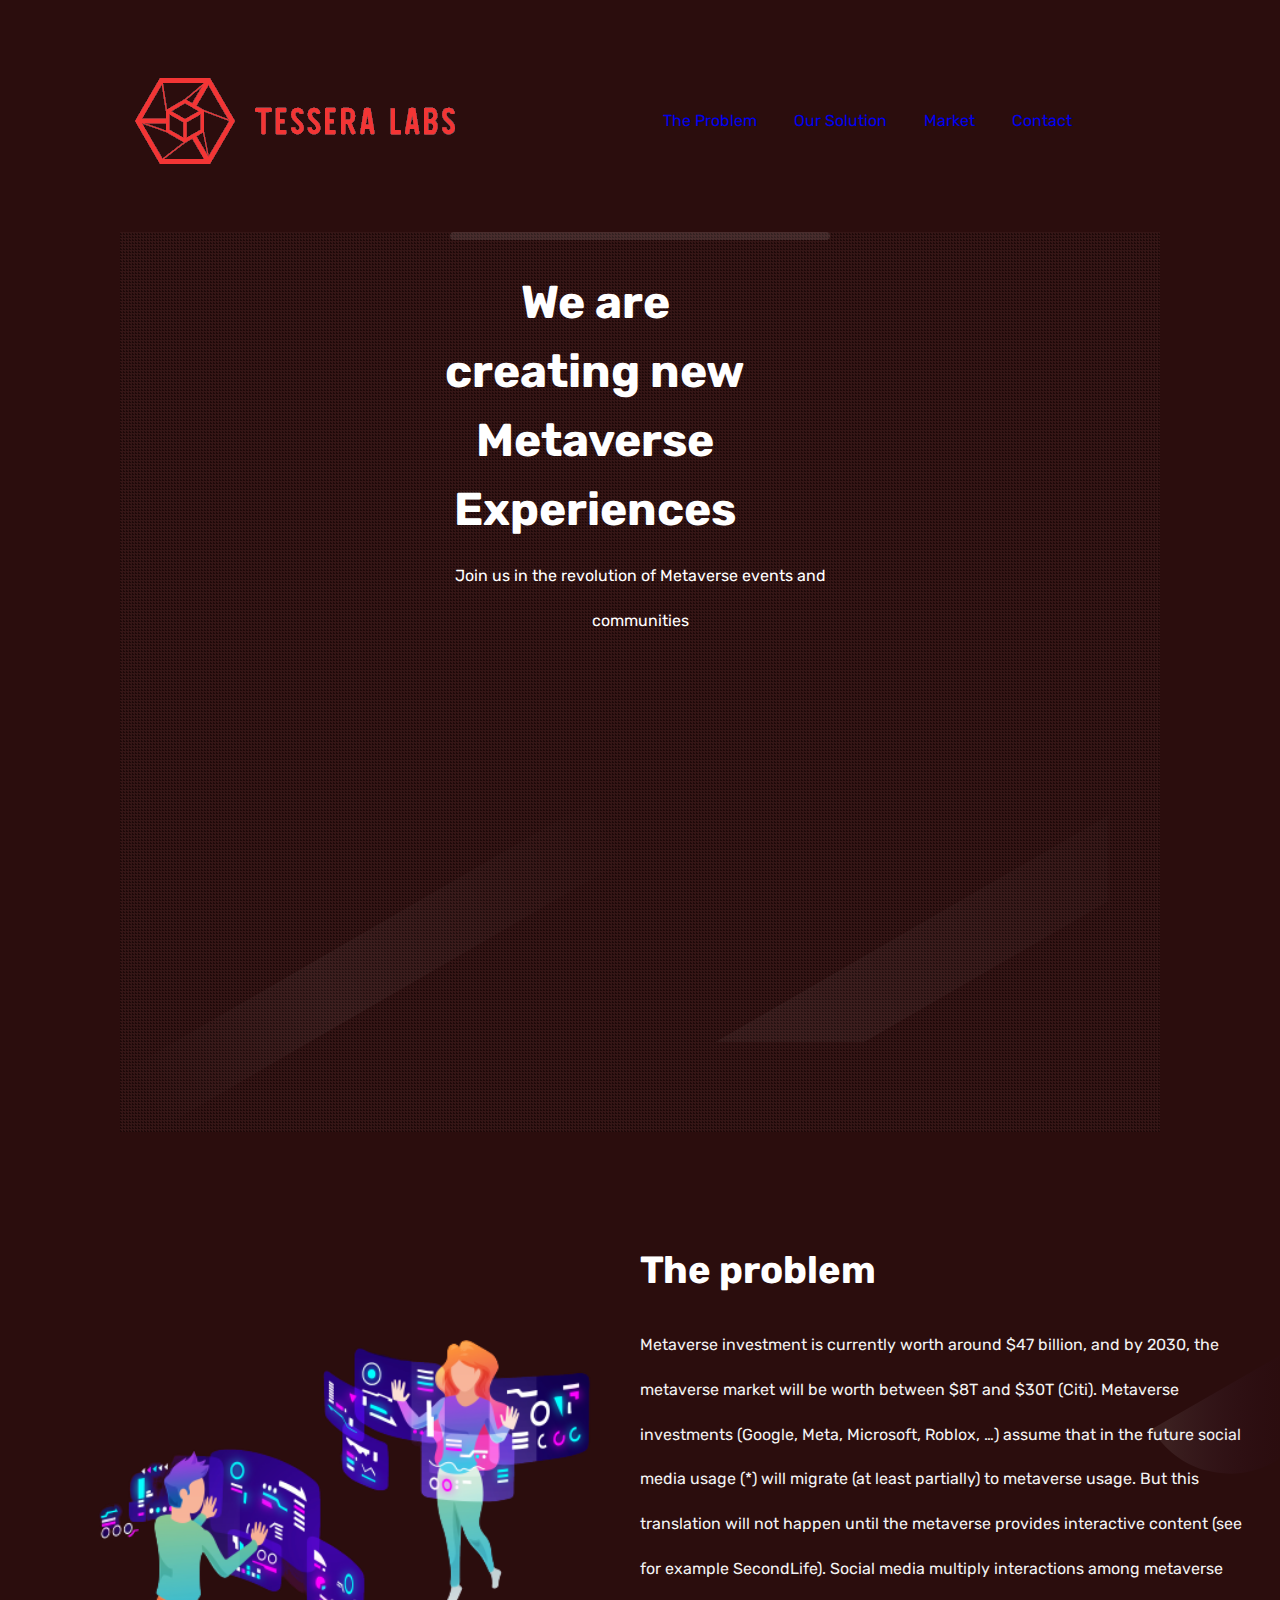
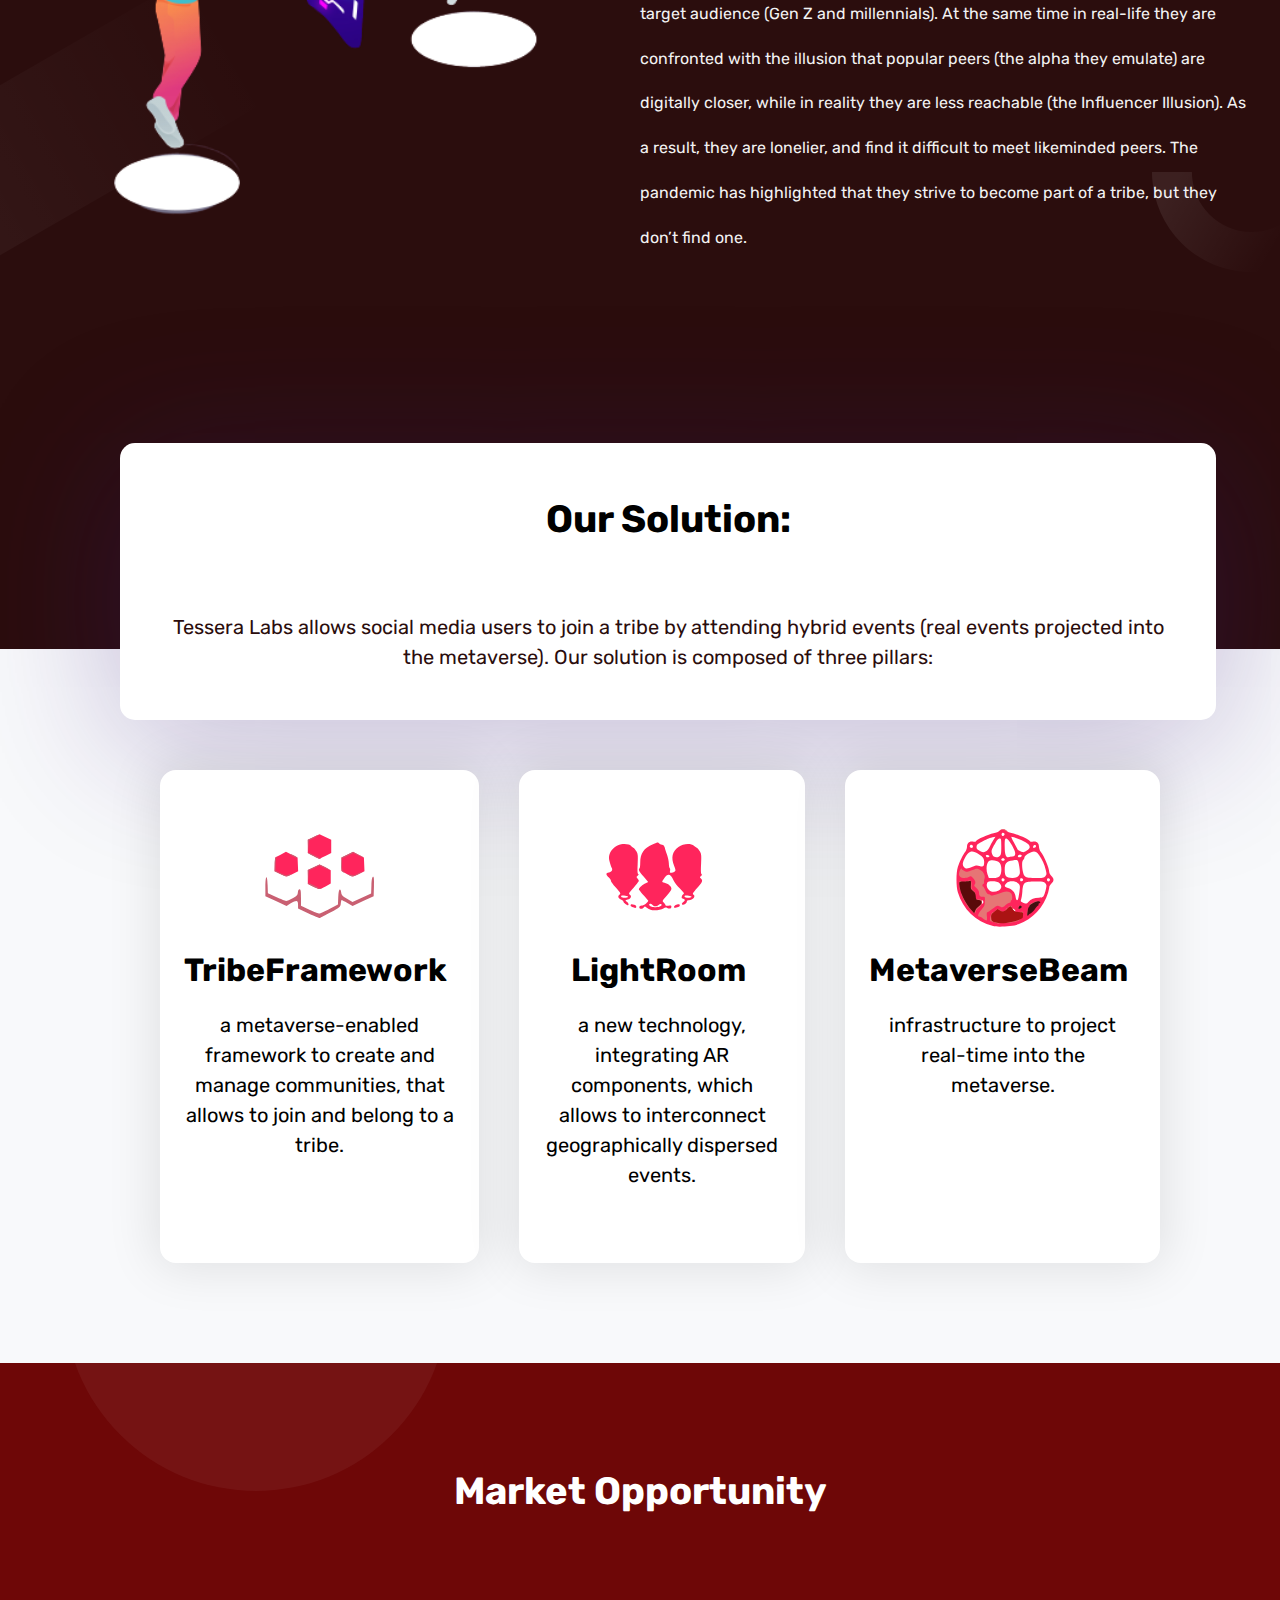
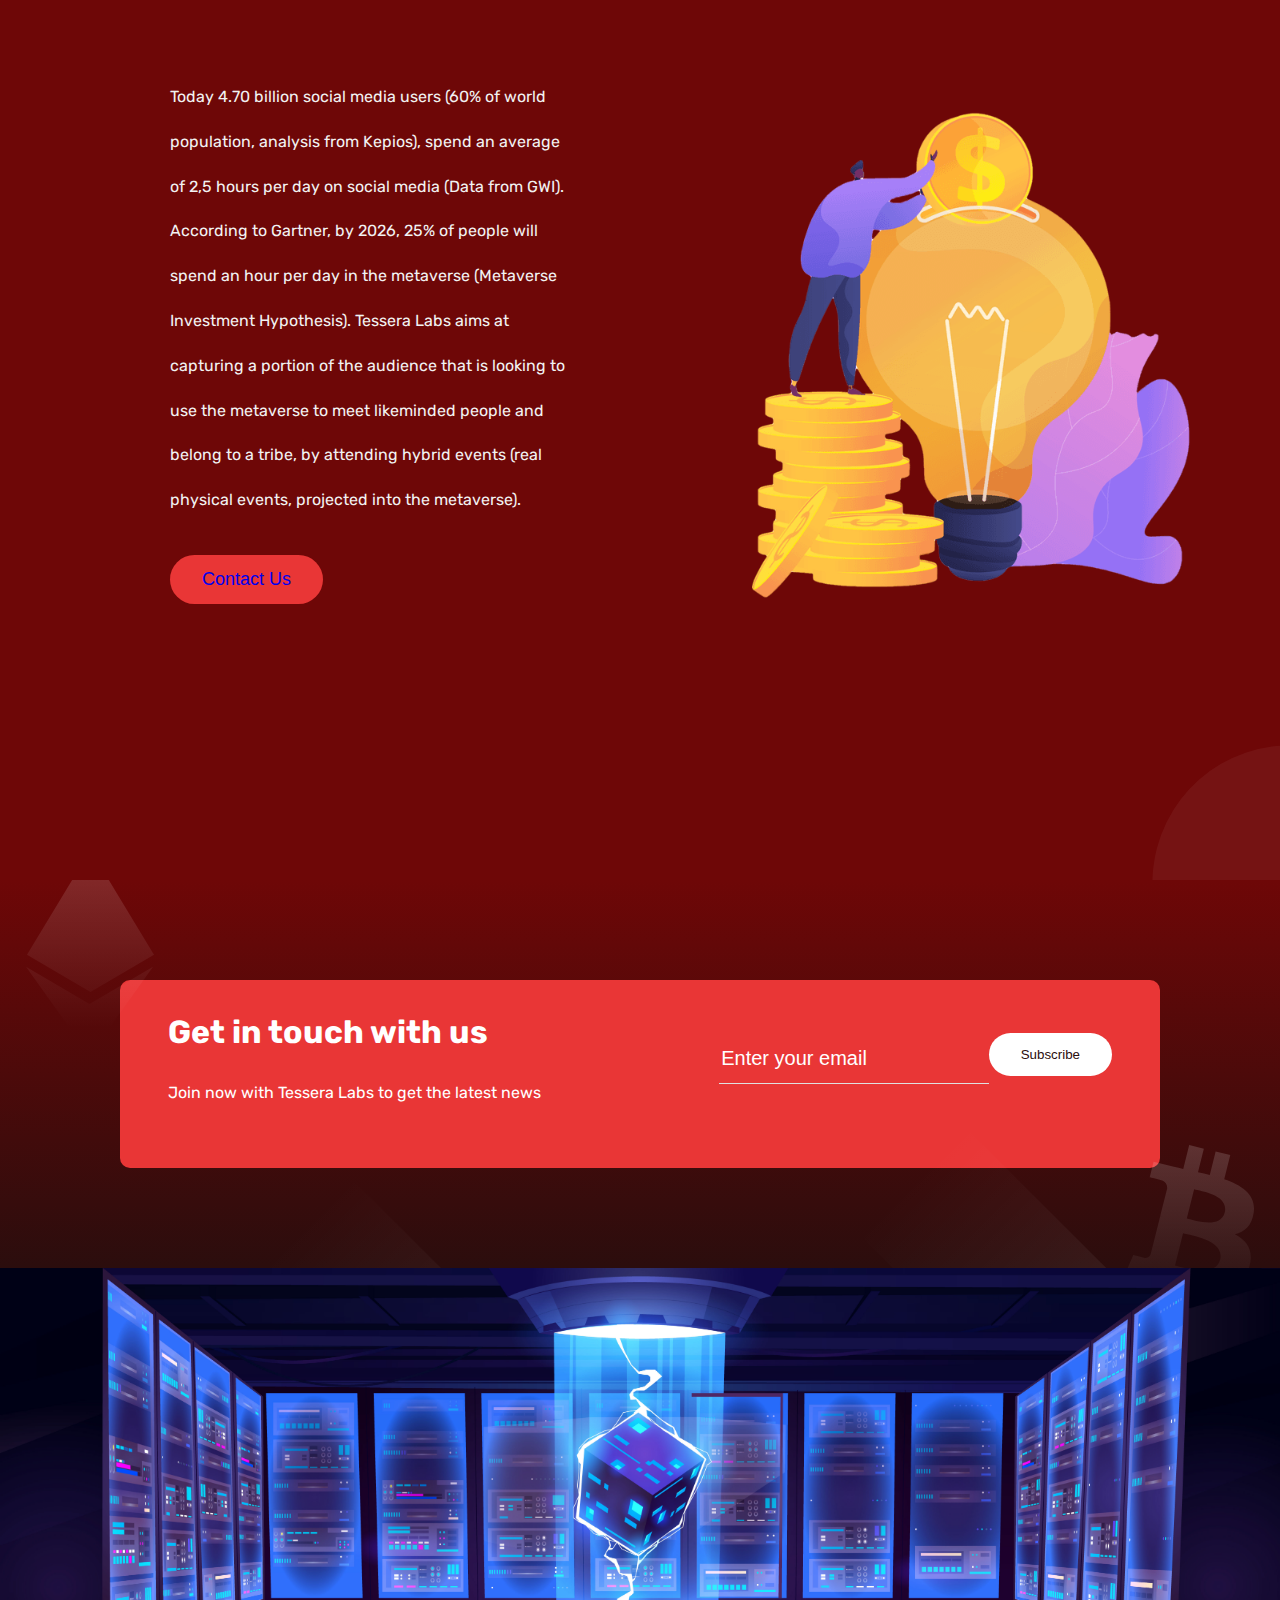
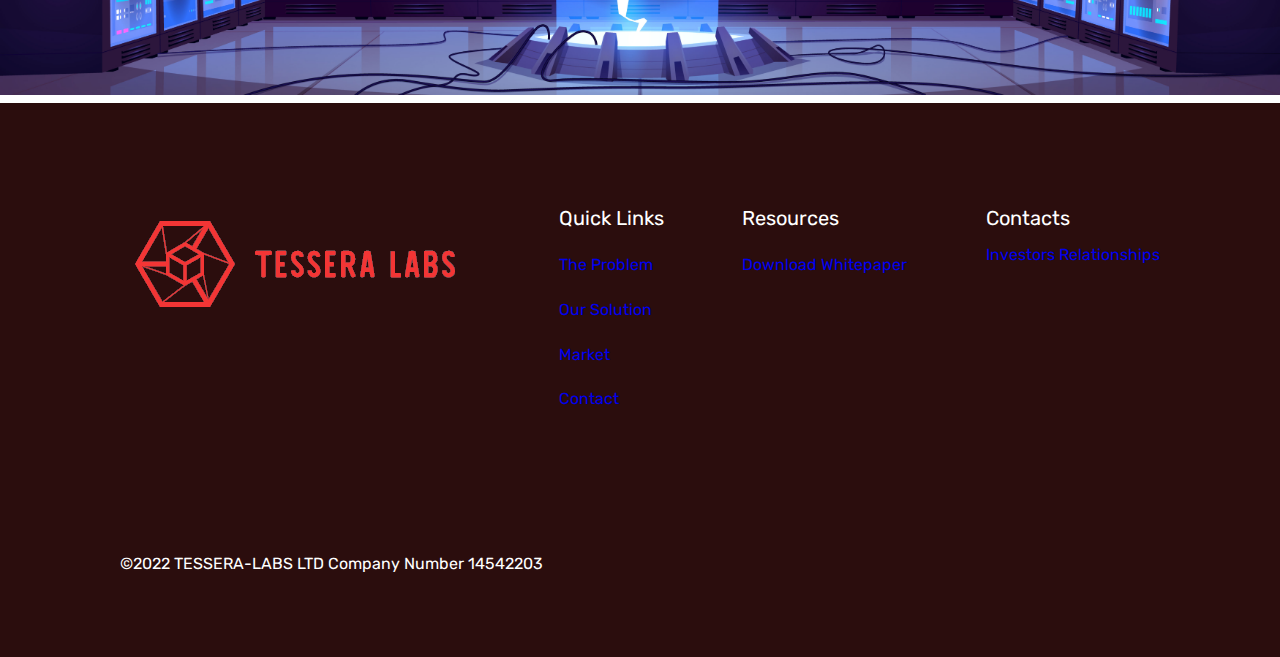
==== index.html @ 5ab440f5 "Color tabs and email box allign" ====
<!DOCTYPE html>
<html lang="en">

<head>
  <meta charset="UTF-8" />
  <meta http-equiv="X-UA-Compatible" content="IE=edge" />
  <meta name="viewport" content="width=device-width, initial-scale=1.0" />
  <title>Tessera Labs</title>
  <link rel="stylesheet" href="css/reset.css" />
  <link rel="stylesheet" href="css/styles.css" />
  <script src="https://cdnjs.cloudflare.com/ajax/libs/rellax/1.12.1/rellax.min.js"
    integrity="sha512-f5HTYZYTDZelxS7LEQYv8ppMHTZ6JJWglzeQmr0CVTS70vJgaJiIO15ALqI7bhsracojbXkezUIL+35UXwwGrQ=="
    crossorigin="anonymous"></script>
</head>

<body>
  <!-- Header-->
  <header class="header">
    <!-- Top Header -->
    <div class="header__top">
      <div class="logo">
        <img src="images/logo.png" alt="Croppo brand logo" />

      </div>
      <nav>
        <ul class="list list--inline">
          <li class="list__item text text--small text--regular"><a href="#section1">The Problem</a></li>
          <li class="list__item text text--small text--regular"><a href="#section2">Our Solution</a></li>
          <li class="list__item text text--small text--regular"><a href="#section3">Market</a></li>
          <li class="list__item text text--small text--regular"><a href="#section4">Contact</a></li>
        </ul>
      </nav>
    </div>
    <!-- Header Body -->

    <div class="bg-video-wrap">
      <video src="images/video2.mp4" loop muted autoplay>
      </video>
      <div class="overlay">
        <div class="value-proposition text_center_proposition">
          <div class="badge-container">
          </div>
          <h1 class="value-proposition__title">We are creating new Metaverse Experiences</h1>
          <p class="value-proposition__text text text--small text--regular">Join us in the revolution of Metaverse
            events and communities</p>
        </div> <img class="background-item-1" src="images/background-item-1.svg" alt="" />
        <img class="background-item-2" src="images/background-item-2.svg" alt="" />
      </div>
    </div>
    </div>


  </header>

  <!-- Why Tessera Labs -->
  <section class="why-crappo" id="section1">

    <!-- Why you should choose? -->
    <div class="grid grid--1x2 grid--centered">
      <img id="gpu-illustration" src="images/6594175.png" alt="Illustration of metaverse" data-rellax-speed="3"
        data-rellax-percentage="0.5" />
      <div class="">
        <h2 class="banner__title">The problem</h2>
        <p class="banner__text text text--small text--regular text--muted">Metaverse investment is currently worth
          around $47 billion, and by 2030, the metaverse market will be worth between $8T and $30T (Citi). Metaverse
          investments (Google, Meta, Microsoft, Roblox, …) assume that in the future social media usage (*) will migrate
          (at least partially) to metaverse usage. But this translation will not happen until the metaverse provides
          interactive content (see for example SecondLife). Social media multiply interactions among metaverse target
          audience (Gen Z and millennials). At the same time in real-life they are confronted with the illusion that
          popular peers (the alpha they emulate) are digitally closer, while in reality they are less reachable (the
          Influencer Illusion). As a result, they are lonelier, and find it difficult to meet likeminded peers. The
          pandemic has highlighted that they strive to become part of a tribe, but they don’t find one.</p>
        <!--<button class="btn btn--accent">
          <span class="text--standart text--medium">Learn More</span>
        </button>-->
      </div>
    </div>
    <img class="background-item-3" src="images/background-item-3.svg" alt="" />
    <img class="background-item-4" src="images/background-item-4.svg" alt="" />
    <img class="background-item-5" src="images/background-item-5.svg" alt="" />
  </section>

  <!-- Trade securely -->
  <section class="trade-securely" id="section2">

    <div class="calculate">
      <div>
        <h2 style="  text-align: center">Our Solution:</h2>
        <p class="text--primary">Tessera Labs allows social media users to join a tribe by attending hybrid events
          (real events projected into the metaverse). Our solution is composed of three pillars:</p>
      </div>
    </div>

    <div class="currencies">
      <div class="card card--white">
        <img style="height: 120px; width: 120px" src="tribe.svg"></img>
        <div class="card__header">
          <h3>TribeFramework</h3>
        </div>
        <p class="text text-small text--regular card__text">a metaverse-enabled framework to create and manage
          communities, that allows to join and belong to a tribe.</p>

      </div>
      <div class="card card--white">
        <img style="height: 120px; width: 120px" src="lightroom.svg"></img>
        <div class="card__header">
          <h3>LightRoom</h3>

        </div>
        <p class="text text-small text--regular card__text">a new technology, integrating AR components, which allows to
          interconnect geographically dispersed events.</p>
      </div>
      <div class="card card--white">
        <img style="height: 120px; width: 120px" src="metaversebeam.svg"></img>
        <div class="card__header">
          <h3>MetaverseBeam</h3>

        </div>
        <p class="text text-small text--regular card__text">infrastructure to project real-time into the metaverse.</p>
      </div>
    </div>
  </section>

  <!-- Features -->
  <section class="features" id="section3">
    <h2>Market Opportunity</h2>

    <div class="grid grid--1x2 grid--centered banner-bottom-margin">
      <div class="banner banner--left">
        <p class="banner__text text text--small text--regular text--muted">Today 4.70 billion social media users (60% of
          world population, analysis from Kepios), spend an average of 2,5 hours per day on social media (Data from
          GWI). According to Gartner, by 2026, 25% of people will spend an hour per day in the metaverse (Metaverse
          Investment Hypothesis). Tessera Labs aims at capturing a portion of the audience that is looking to use the
          metaverse to meet likeminded people and belong to a tribe, by attending hybrid events (real physical events,
          projected into the metaverse).</p>
        <button class="btn btn--accent">
          <span class="text--standart text--medium"><a href="mailto:founders@tessera-labs.com">Contact Us</a></span>
        </button>
      </div>
      <img src="images/market.png" alt="Bitcoin graph" />
    </div>


    <img class="background-item-6" src="images/background-item-6.svg" alt="" />
    <img class="background-item-7" src="images/background-item-7.svg" alt="" />
  </section>

  <!-- Start mining -->
  <section class="start-mining" id="section4">
    <div class="mining-container">
      <div class="mining-container__header">
        <h3 class="mining-container__header__title">Get in touch with us</h3>
        <p class="mining-container__header__description text text--small text--regular">Join now with Tessera Labs to
          get the latest news</p>
      </div>

      <div id="mc_embed_signup">
        <form
          action="https://tessera-labs.us17.list-manage.com/subscribe/post?u=e98835b15f229833169cdea03&amp;id=01e0d4abaf&amp;f_id=00734be0f0"
          method="post" id="mc-embedded-subscribe-form" name="mc-embedded-subscribe-form" class="validate"
          target="_blank" novalidate>
          <div id="mc_embed_signup_scroll" style="display: flex; justify-content: space-between;">
              <div class="mining-container__subscribe">
                <input type="email" value="" name="EMAIL" placeholder="Enter your email" 
                class="required email" id="mce-EMAIL" required>
              </div>
              <span id="mce-EMAIL-HELPERTEXT" class="helper_text"></span>
            <div id="mce-responses" class="clear foot">
              <div class="response" id="mce-error-response" style="display:none"></div>
              <div class="response" id="mce-success-response" style="display:none"></div>
            </div>
            <div >
              <div class="clear foot">
                <input type="submit" value="Subscribe" name="subscribe" id="mc-embedded-subscribe"
                  class="btn btn--white">
                <p style="display:none" class="brandingLogo"><a href="http://eepurl.com/igpqSj"
                    title="Mailchimp - email marketing made easy and fun"><img
                      src="https://eep.io/mc-cdn-images/template_images/branding_logo_text_light_dtp.svg"></a></p>
              </div>
            </div>
          </div>
      </form>
    </div>
    </div>
    <script type='text/javascript' src='//s3.amazonaws.com/downloads.mailchimp.com/js/mc-validate.js'></script>
    <script
      type='text/javascript'>(function ($) { window.fnames = new Array(); window.ftypes = new Array(); fnames[0] = 'EMAIL'; ftypes[0] = 'email'; fnames[1] = 'FNAME'; ftypes[1] = 'text'; fnames[2] = 'LNAME'; ftypes[2] = 'text'; fnames[3] = 'ADDRESS'; ftypes[3] = 'address'; fnames[4] = 'PHONE'; ftypes[4] = 'phone'; fnames[5] = 'BIRTHDAY'; ftypes[5] = 'birthday'; }(jQuery)); var $mcj = jQuery.noConflict(true);</script>
    <!--End mc_embed_signup-->
    <img class="background-item-8" src="images/background-item-8.svg" alt="" />
    <img class="background-item-9" src="images/background-item-9.svg" alt="" />
    </div>
    <img class="background-item-10" src="images/background-item-10.svg" alt="" />
    <img class="background-item-11" src="images/background-item-11.svg" alt="" />
  </section>


  <section>

    <div>
      <img src="images/3199.jpg" alt="">
    </div>
  </section>

  <!-- Footer -->
  <footer class="footer">
    <div class="footer__top">
      <div class="logo">
        <img src="images/logo.png" alt="Croppo brand logo" />
      </div>
      <div class="footer__top__menu">
        <nav class="nav">
          <p class="nav__title text text--medium">Quick Links</p>
          <ul class="nav__list">
            <li class="nav__list__item text text--small text--regular"><a href="#section1">The Problem</a></li>
            <li class="nav__list__item text text--small text--regular"><a href="#section2">Our Solution</a></li>
            <li class="nav__list__item text text--small text--regular"><a href="#section3">Market</a></li>
            <li class="nav__list__item text text--small text--regular"><a href="#section4">Contact</a></li>

          </ul>
        </nav>
      </div>
      <div class="footer__top__menu">
        <nav class="nav">
          <p class="nav__title text text--medium">Resources</p>
          <ul class="nav__list">
            <li class="nav__list__item text text--small text--regular"><a
                href="mailto:founders@tessera-labs.com">Download Whitepaper</a></li>

          </ul>
        </nav>

      </div>
      <div class="footer__top__payment-systems">
        <nav class="nav">
          <p class="nav__title text text--medium">Contacts</p>
          <ul class="nav__list">
            <li class="nav__list__item text text--small text--regular"><a
                href="mailto:founders@tessera-labs.com">Investors Relationships</a></li>

          </ul>
        </nav>
      </div>
    </div>
    <div class="footer__bottom">
      <div class="footer__bottom__copyright text text--small text--regular">&copy;2022 TESSERA-LABS LTD Company Number
        14542203</div>
    </div>
  </footer>
  <script>
    new Rellax(".btc-illustration", {
      horizontal: true,
    });
    new Rellax("#gpu-illustration", {
      horizontal: true,
    });
  </script>
</body>

</html>
---- css/styles.css ----
/* External Fonts */
@import url("https://fonts.googleapis.com/css2?family=Rubik:wght@400;500;700&display=swap");

/* Colors */
:root {
  --color-primary: #2b0d0d;
  --color-secondary: #6e0707;
  --color-accent: #e93636;
  --color-accent-hover: #8f1e1e;
  --color-white: #ffffff;
  --color-light-bg-left: #f8f9fb;
  --color-light-bg-right: #fafbff;
  --color-grey-7: #fbfcfe;;
  --color-grey-6: #f2f2f2;
  --color-grey-5: #e0e0e0;
  --color-grey-4: #bdbdbd;
  --color-grey-3: #828282;
  --color-black-10: rgba(255, 255, 255, 0.1);
  --color-thumb: #4d0505;
  --color-track: rgb(109, 19, 19);
  --color-thumb-hover: rgb(58, 9, 9);
}

/* Scrollbar */

::-webkit-scrollbar {
  width: 10px;
}

::-webkit-scrollbar-track {
  background: var(--color-track);
}

::-webkit-scrollbar-thumb {
  background: var(--color-thumb);
}

::-webkit-scrollbar-thumb:hover {
  background: var(--color-thumb-hover);
}

html,
body {
  width: 100%;
  overflow-x: hidden;
}

html {
  font-size: 50%;
  font-family: "Rubik", sans-serif;
}

body {
  font-size: 2rem;
  line-height: 1.5;
  color: var(--color-white);
}

img {
  width: 100%;
}

@media screen and (min-width: 1024px) {
  html {
    font-size: 62.5%;
  }
}

/* Typography */

h1,
h2,
h3 {
  font-weight: bold;
  line-height: 1.5;
}

h1 {
  font-size: 4.4rem;
}

h2 {
  font-size: 3.6rem;
}

h3 {
  font-size: 2.8rem;
}

.title {
  font-weight: medium;
  font-size: 2.8rem;
  line-height: 1.5;
}

.title--small {
  font-size: 1.6rem;
  letter-spacing: 4;
}

.text {
  font-size: 2rem;
  line-height: 1.5;
}

.text--regular {
  font-weight: 400;
}

.text--medium {
  font-weight: medium;
}

.text--standart {
  font-size: 1.8rem;
}

.text--small {
  font-size: 1.6rem;
  line-height: 2.8;
  letter-spacing: 1;
}

.text--white {
  color: var(--color-white);
}

.text--muted {
  color: var(--color-grey-6);
}
.text--grey {
  color: var(--color-grey-3);
}

.text--accent {
  color: var(--color-accent);
}

.text--primary {
  color: var(--color-primary);
}

.text--uppercase {
  text-transform: uppercase;
}

@media screen and (min-width: 850px) {
  h1 {
    font-size: 4.6rem;
  }

  h2 {
    font-size: 3.8rem;
  }
  h3 {
    font-size: 3.2rem;
  }
  .title {
    font-size: 3.2rem;
  }
}

@media screen and (min-width: 1350px) {
  h1 {
    font-size: 6.4rem;
  }

  h2 {
    font-size: 4rem;
  }
}

/* Links */

a {
  text-decoration: none;
}

.link {
  color: var(--color-grey-6);
}

/* Badges */

.badge-container {
  display: inline-flex;
  width: 36.5rem;
  padding: 0.4rem 1.1rem 0.4rem 0.4rem;
  justify-content: space-between;
  align-items: center;
  background-color: var(--color-black-10);
  border-radius: 32px;
  -webkit-border-radius: 32px;
  -moz-border-radius: 32px;
  -ms-border-radius: 32px;
  -o-border-radius: 32px;
}

.badge {
  padding: 0.4rem 1.6rem;
  border-radius: 32px;
  -webkit-border-radius: 32px;
  -moz-border-radius: 32px;
  -ms-border-radius: 32px;
  -o-border-radius: 32px;
}

.badge--dark {
  background-color: var(--color-white);
  color: var(--color-primary);
}

/* Lists */

.list .list__item {
  line-height: 38px;
  cursor: pointer;
}

.list__item:hover {
  color: var(--color-accent);
}

.list--inline .list__item {
  display: inline;
  margin-right: 32px;
}

/* Icons */

.social-icon {
  width: 24px;
  height: 24px;
  cursor: pointer;
}

.social-icon:hover {
  transform: scale(1.2);
  -webkit-transform: scale(1.2);
  -moz-transform: scale(1.2);
  -ms-transform: scale(1.2);
  -o-transform: scale(1.2);
}

.media-icon {
  width: 32px;
  height: 32px;
}

.currency-icon {
  width: 80px;
  height: 80px;
}

.payment-icon-container {
  display: inline-flex;
  width: 9.6rem;
  height: 6.4rem;
  justify-content: center;
  align-items: center;
  background-color: var(--color-black-10);
  border-radius: 8px;
  -webkit-border-radius: 8px;
  -moz-border-radius: 8px;
  -ms-border-radius: 8px;
  -o-border-radius: 8px;
}

.chiron-icon-container {
  display: inline-flex;
  width: 3.2rem;
  height: 3.2rem;
  justify-content: center;
  align-items: center;
  background-color: var(--color-white);
  border-radius: 100%;
  -webkit-border-radius: 100%;
  -moz-border-radius: 100%;
  -ms-border-radius: 100%;
  -o-border-radius: 100%;
  margin-left: 2.4rem;
}

/* Buttons */

.btn {
  padding: 1.4rem 3.2rem;
  border: 0;
  outline: none;
  border-radius: 32px;
  -webkit-border-radius: 32px;
  -moz-border-radius: 32px;
  -ms-border-radius: 32px;
  -o-border-radius: 32px;
  cursor: pointer;
}

.btn--accent {
  background-color: var(--color-accent);
  color: var(--color-white);
}

.btn--accent:hover {
  background-color: var(--color-accent-hover);
}

.btn--link {
  padding: 0;
  background-color: transparent;
  color: var(--color-white);
}

.btn--link:hover {
  color: var(--color-accent-hover);
}

.btn--white {
  background-color: var(--color-white);
  color: var(--color-primary);
}

.btn--white:hover {
  background-color: black;
  color: white;
}

.btn--flex {
  display: inline-flex;
  align-items: center;
}

.btn--block {
  display: block;
  width: 100%;
}

/* Cards */

.card {
  text-align: center;
  padding: 4.8rem 2.4rem;
  border-radius: 16px;
  -webkit-border-radius: 16px;
  -moz-border-radius: 16px;
  -ms-border-radius: 16px;
  -o-border-radius: 16px;
}

.card > .currency-icon {
  margin-bottom: 4.8rem;
}

.card__header {
  display: flex;
  align-items: center;
  justify-content: center;
  margin-bottom: 1.6rem;
}

.card__header > h3 {
  display: inline;
  margin-right: 0.8rem;
}

.card__text {
  margin-bottom: 2.5rem;
}

.card--secondary {
  background-color: var(--color-secondary);
  color: var(--color-white);
}

.card--white {
  background-color: var(--color-white);
  color: black;
}

/* Grids */

@media screen and (min-width: 768px) {
  .grid {
    display: grid;
  }

  .grid--1x2 {
    grid-template-columns: 1fr 1fr;
  }

  .grid--centered {
    align-items: center;
  }

  .grid-gap--small {
    gap: 8px;
  }
}

/* Header */

.header {
  position: relative;
  padding: 1rem 3rem 5rem;
  background-color: var(--color-primary);
}

.background-item-1 {
  width: 50%;
  position: absolute;
  bottom: 0;
  right: 50%;
  z-index: 0;
  pointer-events: none;
}

.bg-video-wrap {
  position: relative;
  overflow: hidden;
  width: 100%;
  height: 100vh;
  background: url(image/video2.mp4) no-repeat center center/cover;
}
video {
  min-width: 100%;
  min-height: 100vh;
  z-index: 1;
}
.overlay {
  width: 100%;
  height: 100vh;
  position: absolute;
  top: 0;
  left: 0;
  background-image: linear-gradient(45deg, rgba(0,0,0,.3) 50%, rgba(56, 25, 25, 0.7) 50%);
  background-size: 3px 3px;
  z-index: 2;
}

.background-item-2 {
  width: 50%;
  position: absolute;
  bottom: 10%;
  right: 5%;
  pointer-events: none;
}

.btc-illustration {
  display: none;
}

@media screen and (min-width: 1024px) {
  .header {
    padding: 6rem 12rem 10rem;
  }
}

@media screen and (min-width: 768px) {
  .btc-illustration {
    display: block;
  }
}

/* Header Top */

.header__top {
  display: flex;
  align-items: center;
  justify-content: space-between;
  margin-bottom: 3.1rem;
}

.header__top ul {
  margin-right: 5.6rem;
}

.header__top > nav {
  display: none;
}

.vertical-line {
  height: 2.4rem;
  width: 1px;
  background-color: var(--color-grey-6);
  margin: 0 2.4rem;
}

.header__top .logo {
  display: flex;
  align-items: center;
}

.header__top .logo img {
  margin-right: 1.6rem;
}

@media screen and (min-width: 1024px) {
  .header__top {
    display: flex;
    align-items: center;
    justify-content: space-between;
    margin-bottom: 5.1rem;
  }

  .header__top > nav {
    display: flex;
    align-items: center;
  }
}

/* Header Body */

.header__body {
  text-align: center;
}
  
.text_center_proposition {
  text-align: center;
  color: #fff;
  top: 0;
  bottom: 0;
  left: 0;
  right: 0;
  margin: auto;
  z-index: 3;
  max-width: 400px;
  width: 100%;
  height: 50px;
}

.value-proposition .badge-container {
  margin-bottom: 2rem;
  
}

.value-proposition__title {
  margin-bottom: 1rem;
}

.value-proposition__text {
  margin-bottom: 3.2rem;
}

@media screen and (min-width: 768px) {
  .header__body {
    text-align: start;
  }
}

@media screen and (min-width: 1024px) {
  .header__body {
    text-align: start;
  }
  .value-proposition__title {
    width: 10ch;
  }

  .value-proposition__text {
    width: 40ch;
  }

  .value-proposition__button {
    width: 23rem;
  }
}

/* Why Crappo */

.why-crappo {
  position: relative;
  padding: 1rem 3rem 5rem;
  background-color: var(--color-primary);
}

.media-container {
  display: flex;
  justify-content: space-around;
  flex-wrap: wrap;
}

.media {
  display: flex;
}

.media .icon-container {
  display: flex;
  justify-content: center;
  align-items: center;
  width: 8rem;
  height: 8rem;
  background-color: var(--color-black-10);
  border-radius: 100%;
  -webkit-border-radius: 100%;
  -moz-border-radius: 100%;
  -ms-border-radius: 100%;
  -o-border-radius: 100%;
  margin-right: 2.4rem;
  margin-bottom: 8rem;
}

.why-crappo .banner {
  text-align: center;
}

.why-crappo .banner__title {
  margin-bottom: 2.4rem;
}

.why-crappo .banner__text {
  margin-bottom: 3.2rem;
}

.background-item-3 {
  width: 10%;
  position: absolute;
  right: 0;
  top: 15%;
  pointer-events: none;
}

.background-item-4 {
  width: 10%;
  position: absolute;
  right: 0;
  bottom: 10%;
  pointer-events: none;
}

.background-item-5 {
  width: 50%;
  position: absolute;
  left: 0;
  bottom: 5%;
  pointer-events: none;
}

@media screen and(min-width: 1024px) {
  .why-crappo {
    padding: 10rem 12rem 10rem;
  }
  .media-container {
    display: flex;
    justify-content: space-between;
  }

  .media .icon-container {
    margin-bottom: 10rem;
  }

  .why-crappo .banner {
    margin-left: 15rem;
    text-align: start;
  }

  .why-crappo .banner__title {
    width: 20ch;
  }

  .why-crappo .banner__text {
    width: 45ch;
  }
}

/* Trade Securely */

.trade-securely {
  padding: 1rem 3rem 5rem;
  background-color: var(--color-light-bg-left);
  background-image: -webkit-linear-gradient(top, var(--color-primary) 0%, var(--color-primary) 30%, var(--color-light-bg-left) 15%, var(--color-light-bg-left) 100%);
  text-align: center;
  position: relative;
}

.trade-securely h2 {
  margin-bottom: 2.4rem;
}

.trade-securely > p {
  margin-bottom: 6.4rem;
}

.calculate {
  margin: 0 auto;
  padding: 4.8rem 4.8rem 4.8rem;
  background-color: white;
  border-radius: 15px;
  -webkit-border-radius: 15px;
  -moz-border-radius: 15px;
  -ms-border-radius: 15px;
  -o-border-radius: 15px;
  color: black;
  box-shadow: 0 2rem 15rem 0 rgba(57, 23, 119, 0.3);
  margin-bottom: 5rem;
}

.calculate__header {
  padding-bottom: 5.5rem;
  background-color: var(--color-grey-7)
}

.calculate__body {
  padding-top: 4.8rem;
}

.calculate__body p:first-child {
  margin-bottom: 1.6rem;
}

.calculate__body h3 {
  margin-bottom: 0.4rem;
}

.calculate__header > input {
  border: 0;
  border-bottom: 1px solid var(--color-grey-3);
  font-size: 2rem;
  line-height: 1.5;
  font-weight: 400;
  padding: 1rem 0.25rem;
  margin-bottom: 3rem;
}

.calculate__header > input::placeholder {
  color: black;
}

.trade-securely h2 {
  margin: 0 auto;
  margin-bottom: 6.4rem;
}

.currencies .card {
  box-shadow: 0 0 5rem 0.5rem rgba(0, 0, 0, 0.1);
  margin: 0 auto;
  margin-bottom: 5rem;
}

@media screen and (max-width: 720px) {
  .calculate__header {
    display: flex;
    flex-direction: column;
    justify-content: center;
    align-items: center;
    padding: 0rem 2rem 5.5rem;
  }

  .calculate__header > input {
    width: 100%;
  }

  .calculate__header > .btn {
    width: 100%;
  }
}

@media screen and (min-width: 720px) {
  .calculate__header > input:first-child {
    margin-right: 4.8rem;
    flex-grow: 1;
  }

  .calculate__header > button {
    margin-left: 4.8rem;
  }
}

@media screen and (min-width: 1274px) {
  .trade-securely {
    padding: 10rem 12rem 10rem;
  }

  .calculate {
    width: 100rem;
  }
  .calculate__header {
    padding-bottom: 5.5rem;
    display: flex;
    align-items: center;
    background-color: var(--color-grey-7)
  }

  .calculate__header > input {
    border: 0;
    border-bottom: 1px solid var(--color-grey-3);
    font-size: 2rem;
    line-height: 1.5;
    font-weight: 400;
    padding: 1rem 0.25rem;
    margin-bottom: 0rem;
  }

  .currencies {
    display: flex;
  }

  .currencies .card {
    margin-bottom: 0rem;
    --tw-space-x-reverse: 0;
    margin-right: calc(4rem * var(--tw-space-x-reverse));
    margin-left: calc(4rem * calc(1 - var(--tw-space-x-reverse)));
  }
}

/* Features */

.features {
  position: relative;
  background-color: var(--color-secondary);
  padding: 1rem 3rem 5rem;
  text-align: center;
}

.features > h2 {
  margin: 0 auto;
  margin-bottom: 5rem;
}

.features .banner {
  display: flex;
  flex-direction: column;
  align-items: center;
  margin-bottom: 5rem;
}

.features .banner--left {
  display: flex;
  flex-direction: column;
  align-items: center;
  margin-bottom: 5rem;
}

.features .banner__title {
  margin-bottom: 2.4rem;
}

.features .banner__text {
  margin-bottom: 3.2rem;
}

.banner-bottom-margin {
  margin-bottom: 12rem;
}

.background-item-6 {
  width: 30%;
  position: absolute;
  top: 0;
  left: 5%;
  pointer-events: none;
}

.background-item-7 {
  width: 10%;
  position: absolute;
  bottom: 0;
  right: 0;
  pointer-events: none;
}

@media screen and (min-width: 1024px) {
  .features {
    padding: 10rem 0 10rem;
  }
  .features > h2 {
    width: 30ch;
    margin-bottom: 10rem;
  }
  .features .banner--left {
    padding-left: 12rem;
    display: block;
    flex-direction: unset;
    align-items: unset;
    margin-bottom: 0;
  }

  .features .banner {
    text-align: left;
    display: block;
    flex-direction: unset;
    align-items: unset;
    margin-bottom: 0;
    margin-left: 5rem;
  }

  @media screen and (min-width: 1024px) {
    .features .banner__text {
      width: 40ch;
    }
  }
}

/* Start Mining */

.start-mining {
  background: linear-gradient(180deg, var(--color-secondary) 0%, var(--color-primary) 100%);
  padding: 1rem 3rem 5rem;
  position: relative;
}

.mining-container {
  position: relative;
  max-width: 1200px;
  text-align: center;
  padding: 2.8rem 4.8rem;
  border-radius: 10px;
  background-color: var(--color-accent);
  -webkit-border-radius: 10px;
  -moz-border-radius: 10px;
  -ms-border-radius: 10px;
  -o-border-radius: 10px;
}

.mining-container__header__title {
  margin-bottom: 1.5rem;
}

.mining-container__header__description {
  margin-bottom: 2.5rem;
}

.mining-container__subscribe > input {
  border: 0;
  border-bottom: 1px solid var(--color-grey-5);
  font-size: 2rem;
  line-height: 1.5;
  font-weight: 400;
  padding: 1rem 0.25rem;
  margin-bottom: 3rem;
  background-color: transparent;
}

.mining-container__subscribe > input::placeholder {
  color: var(--color-white);
}

.background-item-8 {
  width: 10%;
  position: absolute;
  top: 0;
  left: 2%;
  pointer-events: none;
}

.background-item-9 {
  width: 10%;
  position: absolute;
  bottom: 0;
  right: 2%;
  pointer-events: none;
}

.background-item-10 {
  width: 50%;
  position: absolute;
  bottom: 0;
  left: 2%;
  pointer-events: none;
}

.background-item-11 {
  width: 50%;
  position: absolute;
  bottom: 0;
  left: 50%;
  pointer-events: none;
}

@media screen and (min-width: 768px) {
  .start-mining {
    padding: 10rem 12rem;
  }

  .start-mining .mining-container {
    margin: 0 auto;
    display: flex;
    text-align: left;
    justify-content: space-between;
    align-items: center;
  }
}

/* Footer */

.footer {
  background-color: var(--color-primary);
  padding: 1rem 3rem 5rem;
}

.footer__top {
  margin-bottom: 5rem;
}

.footer__top__logo {
  display: flex;
  justify-content: center;
  align-items: center;
  margin-bottom: 3rem;
}

.footer__top__logo img {
  width: 4rem;
  margin-right: 1rem;
}

.footer__top__menu {
  display: none;
}

.footer__top__menu .nav__title {
  margin-bottom: 1rem;
}

.nav__list__item {
  cursor: pointer;
  transition: all 0.2 cubic-bezier(0.075, 0.82, 0.165, 1);
  -webkit-transition: all 0.2 cubic-bezier(0.075, 0.82, 0.165, 1);
  -moz-transition: all 0.2 cubic-bezier(0.075, 0.82, 0.165, 1);
  -ms-transition: all 0.2 cubic-bezier(0.075, 0.82, 0.165, 1);
  -o-transition: all 0.2 cubic-bezier(0.075, 0.82, 0.165, 1);
}

.nav__list__item:hover {
  transform: scale(1.2) translate(1rem);
  color: var(--color-accent);
  -webkit-transform: scale(1.2) translate(1rem);
  -moz-transform: scale(1.2) translate(1rem);
  -ms-transform: scale(1.2) translate(1rem);
  -o-transform: scale(1.2) translate(1rem);
}

.footer__top__payment-systems {
  display: flex;
  flex-direction: column;
  justify-content: center;
  align-items: center;
}

.payment-systems__title {
  margin-bottom: 2rem;
}

.payment-icon-container:first-child {
  margin-right: 2rem;
}
.payment-icon-container:last-child {
  margin-left: 2rem;
}

.payment-icon-container img {
  height: 4.5rem;
}

.footer__bottom {
  text-align: center;
}

.footer__bottom__copyright {
  margin-bottom: 2rem;
}

@media screen and (min-width: 768px) {
  .footer {
    padding: 1rem 6rem 5rem;
  }

  .footer__top {
    display: flex;
    justify-content: space-between;
    align-items: flex-start;
    margin-bottom: 12rem;
  }

  .footer__top__menu {
    display: flex;
  }

  .footer__bottom {
    display: flex;
    justify-content: space-between;
    align-items: center;
  }
}

@media screen and (min-width: 1200px) {
  .footer {
    padding: 10rem 12rem 5rem;
  }
}
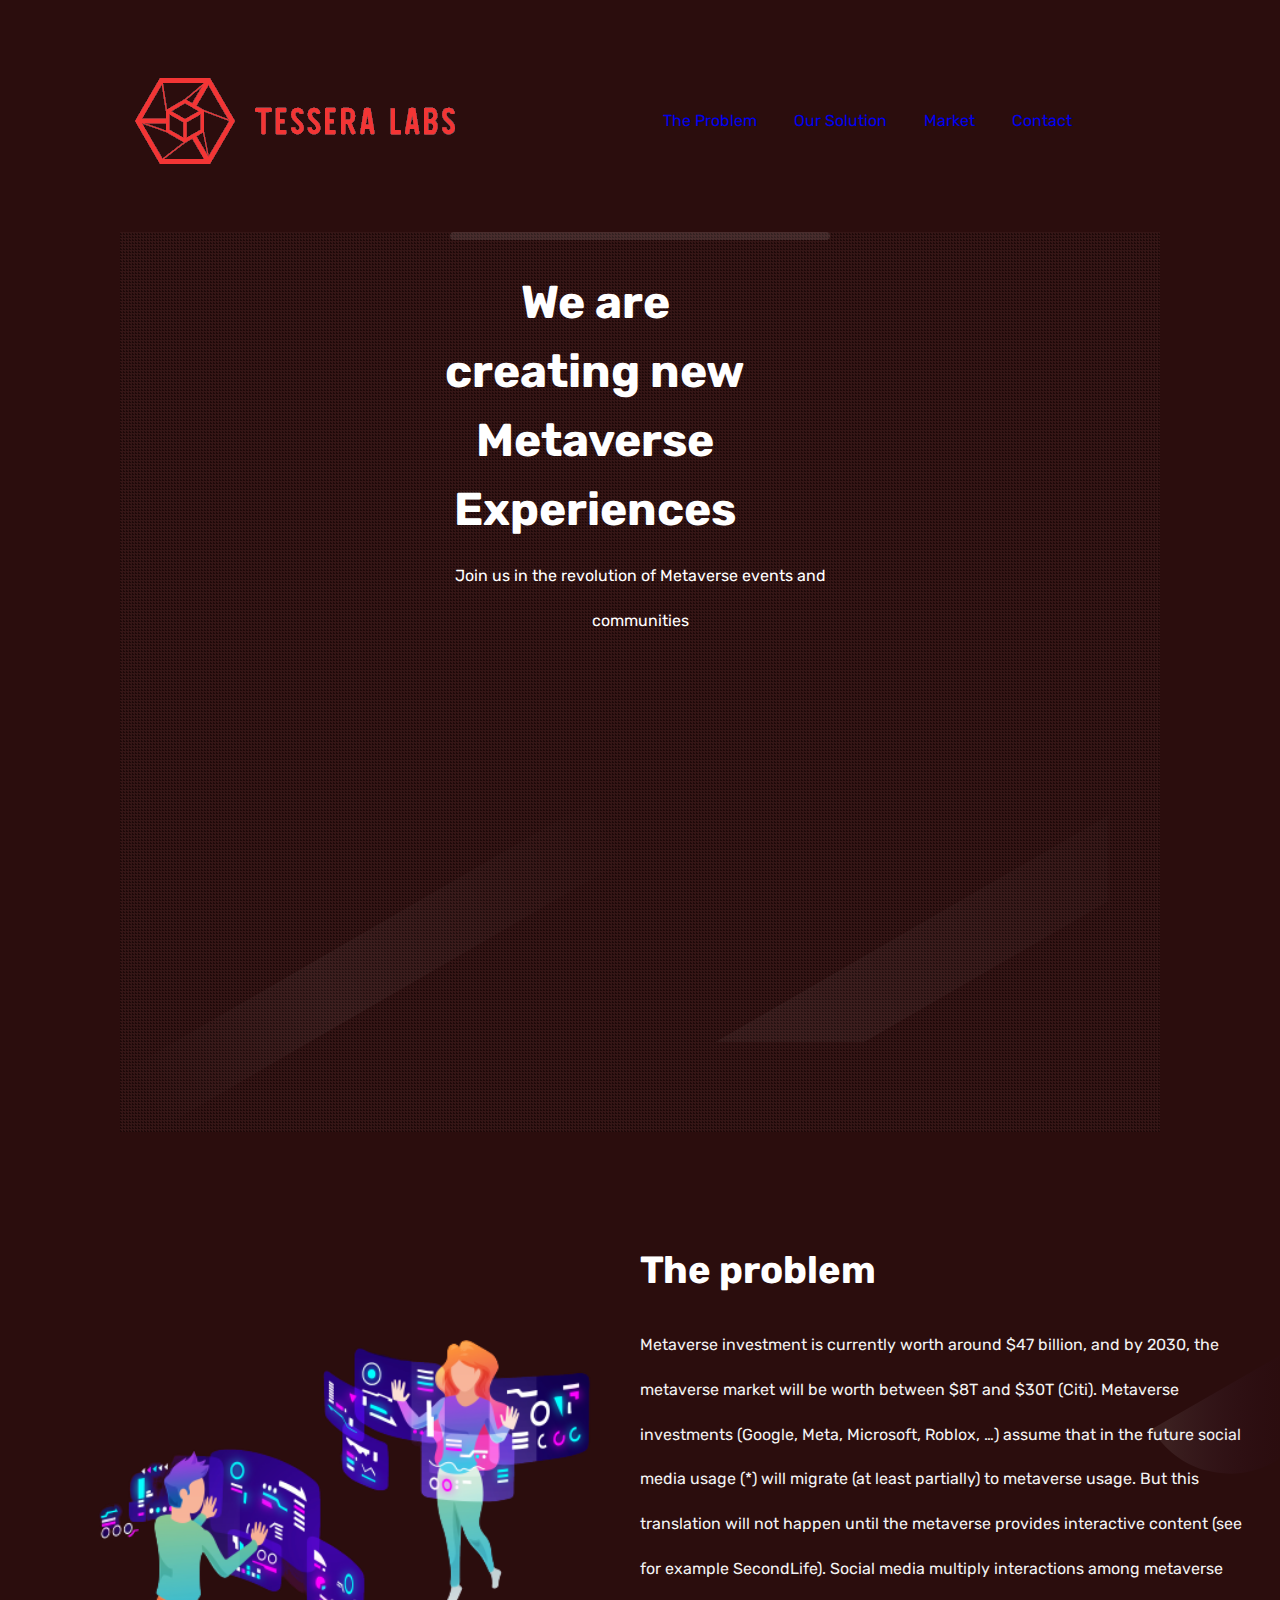
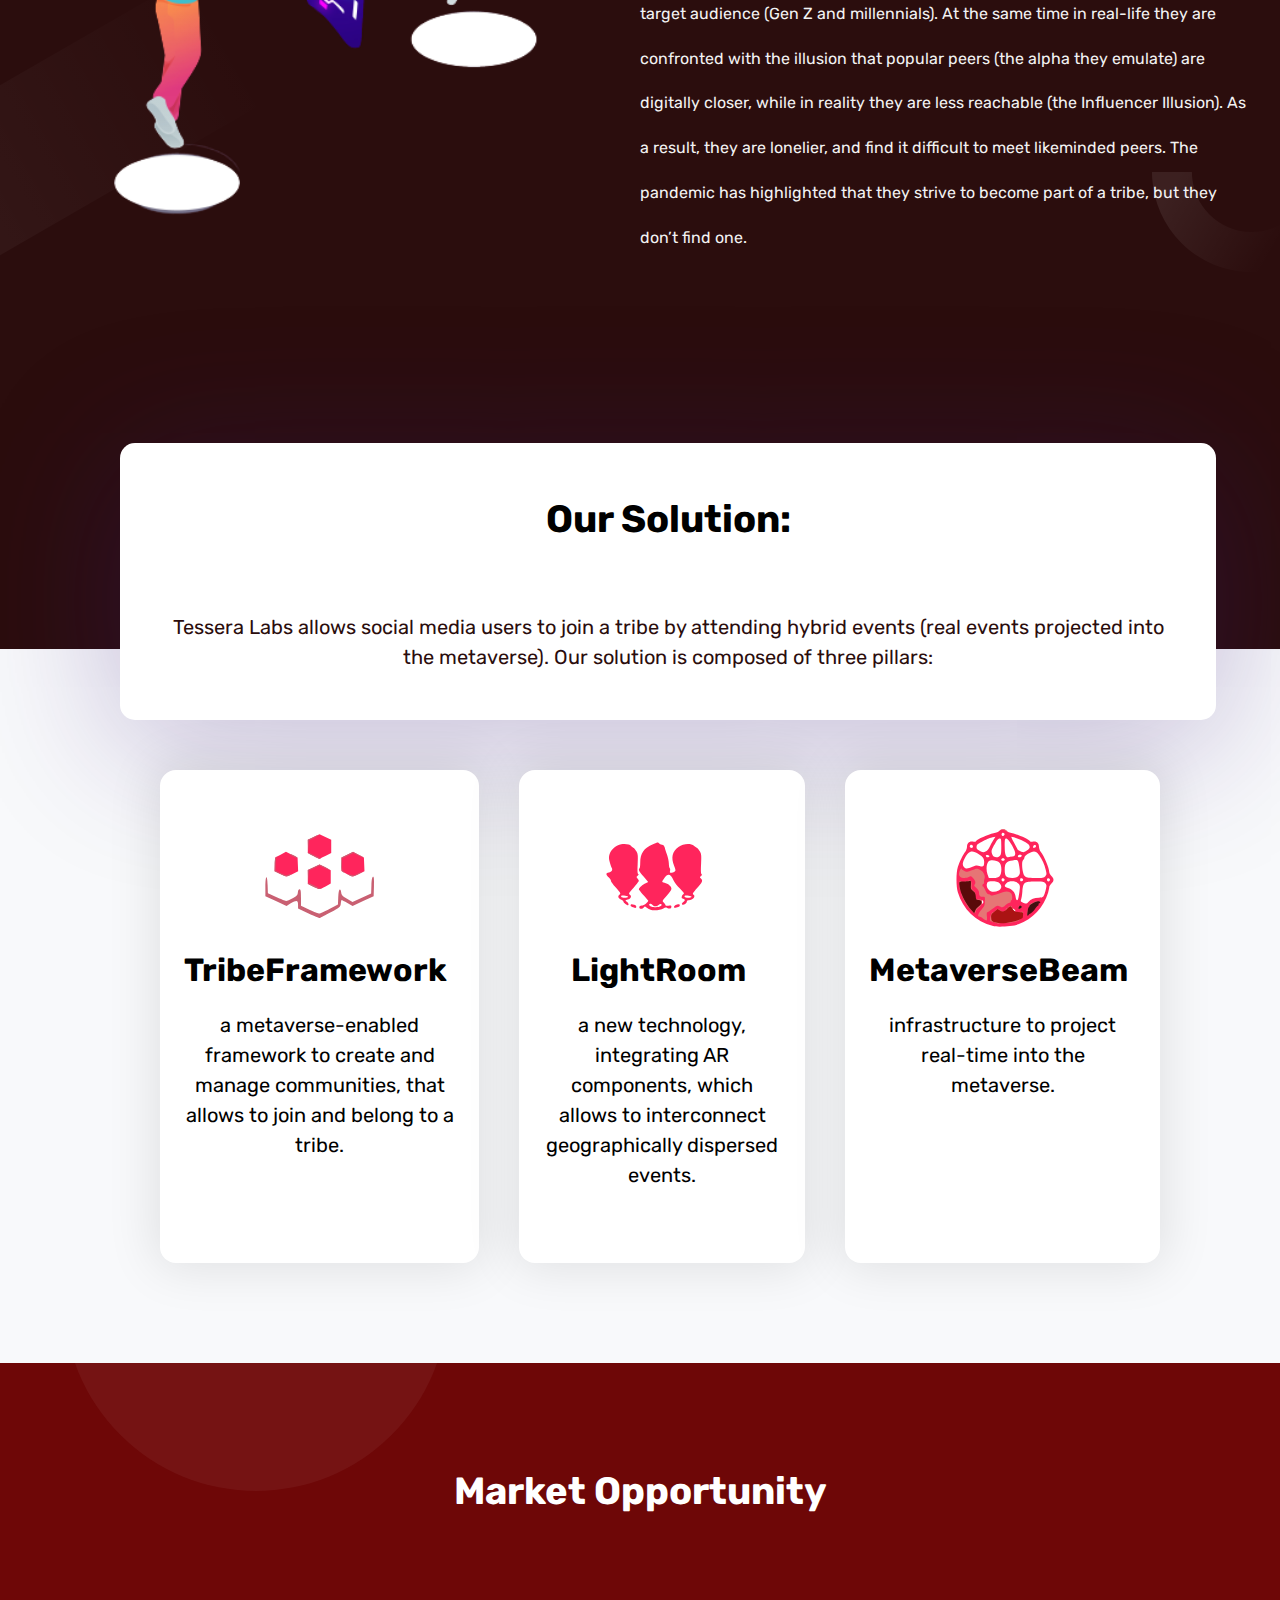
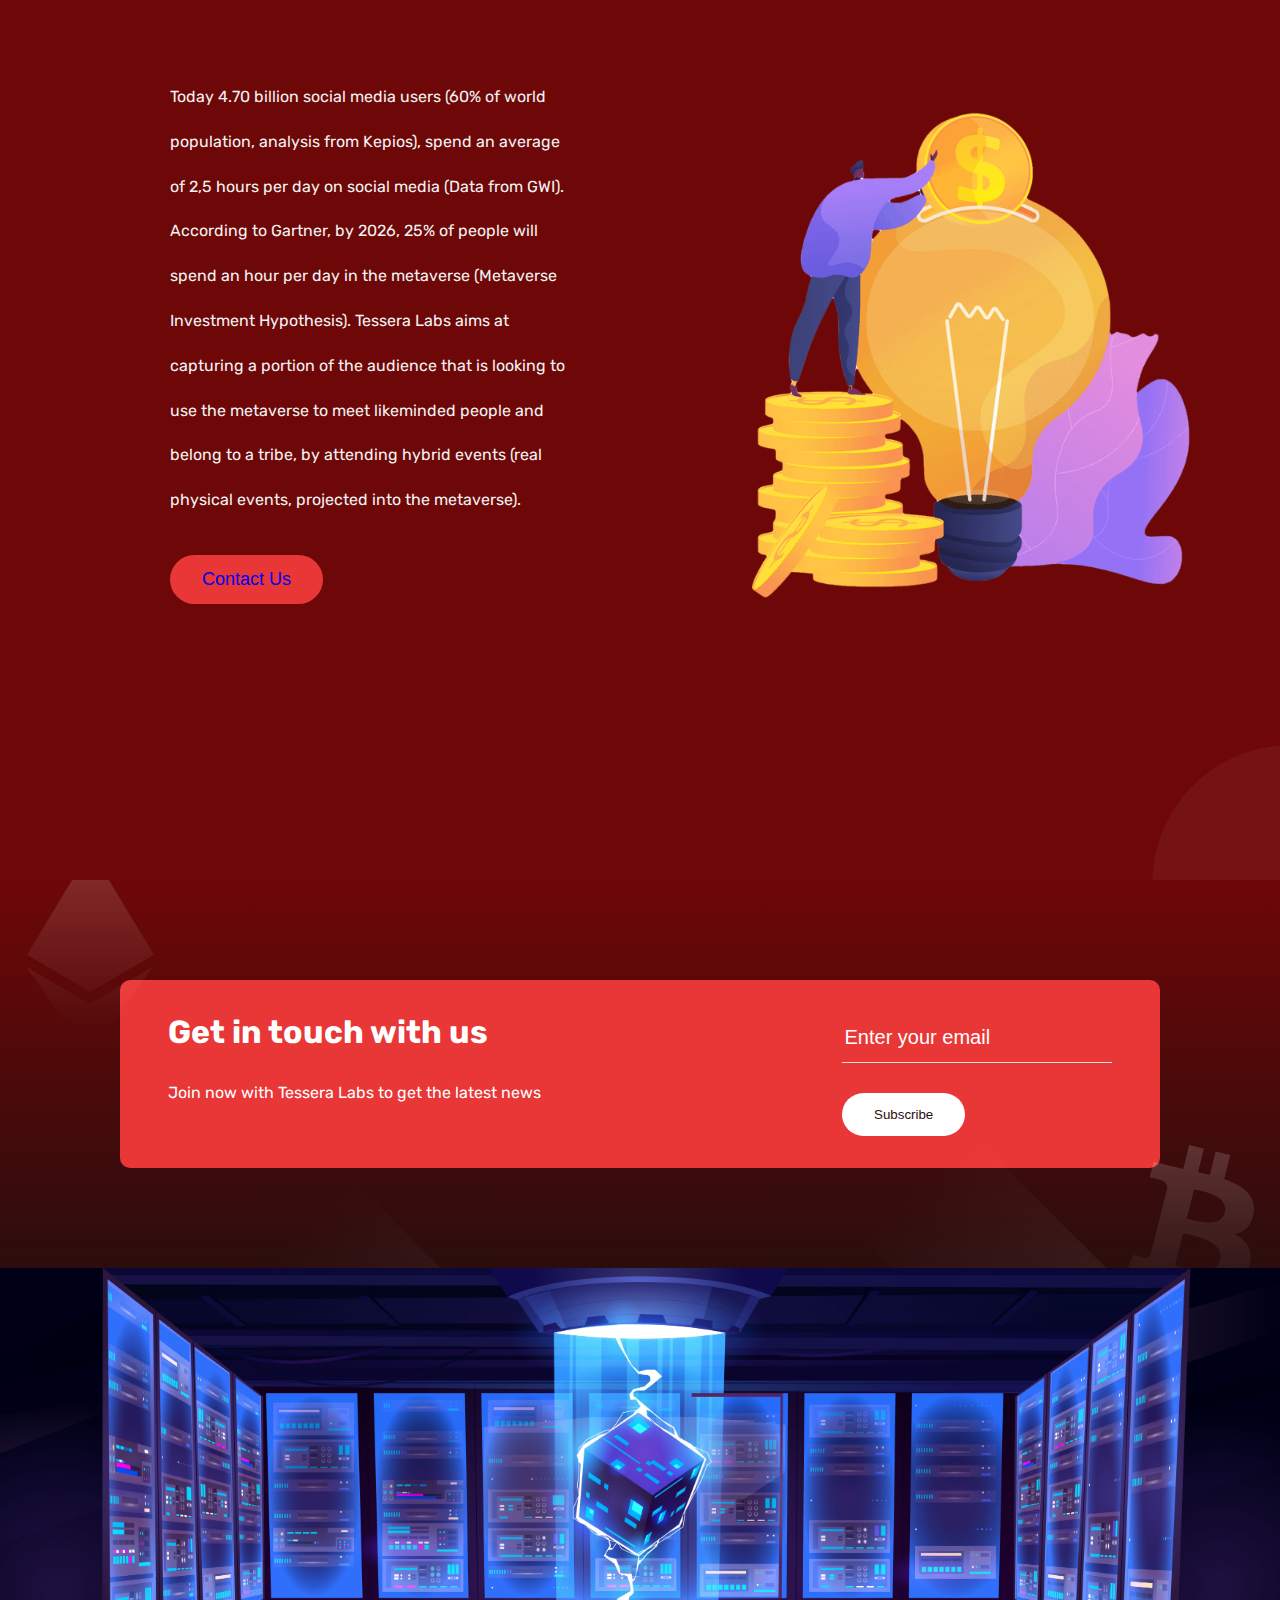
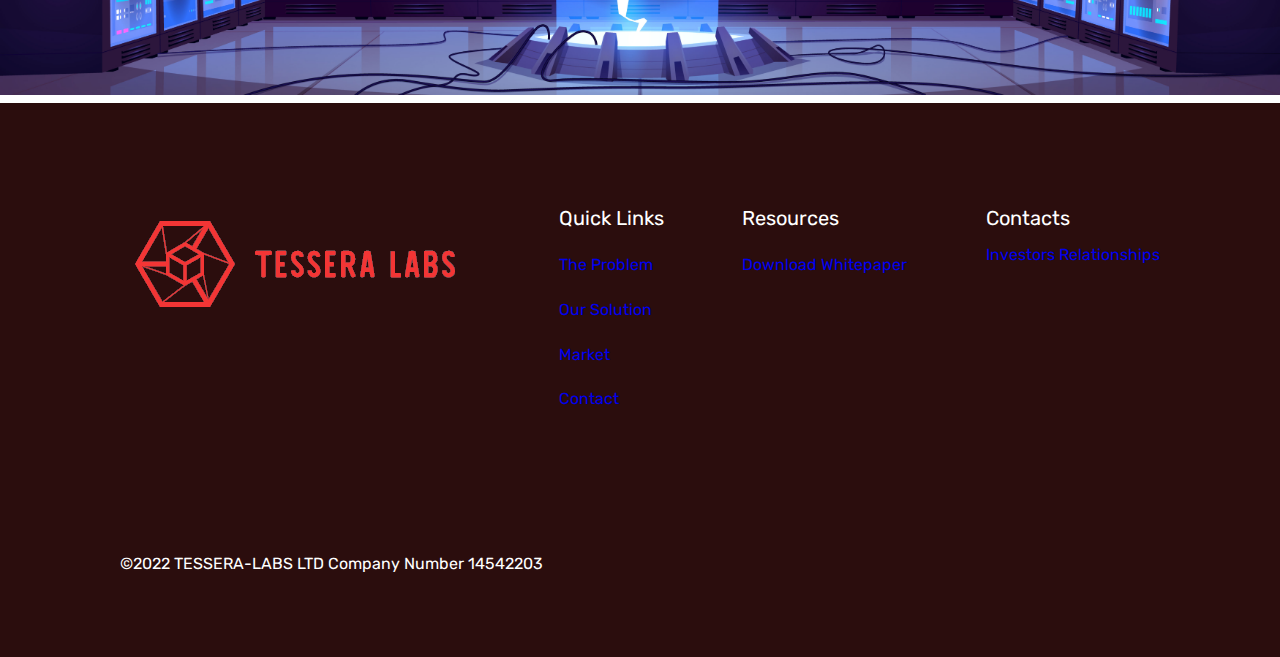
==== commit 20e38612: "text fix" ====
--- a/index.html
+++ b/index.html
@@ -154,12 +154,12 @@
           get the latest news</p>
       </div>
 
-      <div id="mc_embed_signup">
+      <div class="mining-container__header" id="mc_embed_signup" style="display: flex; justify-content: space-between;">
         <form
           action="https://tessera-labs.us17.list-manage.com/subscribe/post?u=e98835b15f229833169cdea03&amp;id=01e0d4abaf&amp;f_id=00734be0f0"
           method="post" id="mc-embedded-subscribe-form" name="mc-embedded-subscribe-form" class="validate"
           target="_blank" novalidate>
-          <div id="mc_embed_signup_scroll" style="display: flex; justify-content: space-between;">
+          <div id="mc_embed_signup_scroll" >
               <div class="mining-container__subscribe">
                 <input type="email" value="" name="EMAIL" placeholder="Enter your email" 
                 class="required email" id="mce-EMAIL" required>
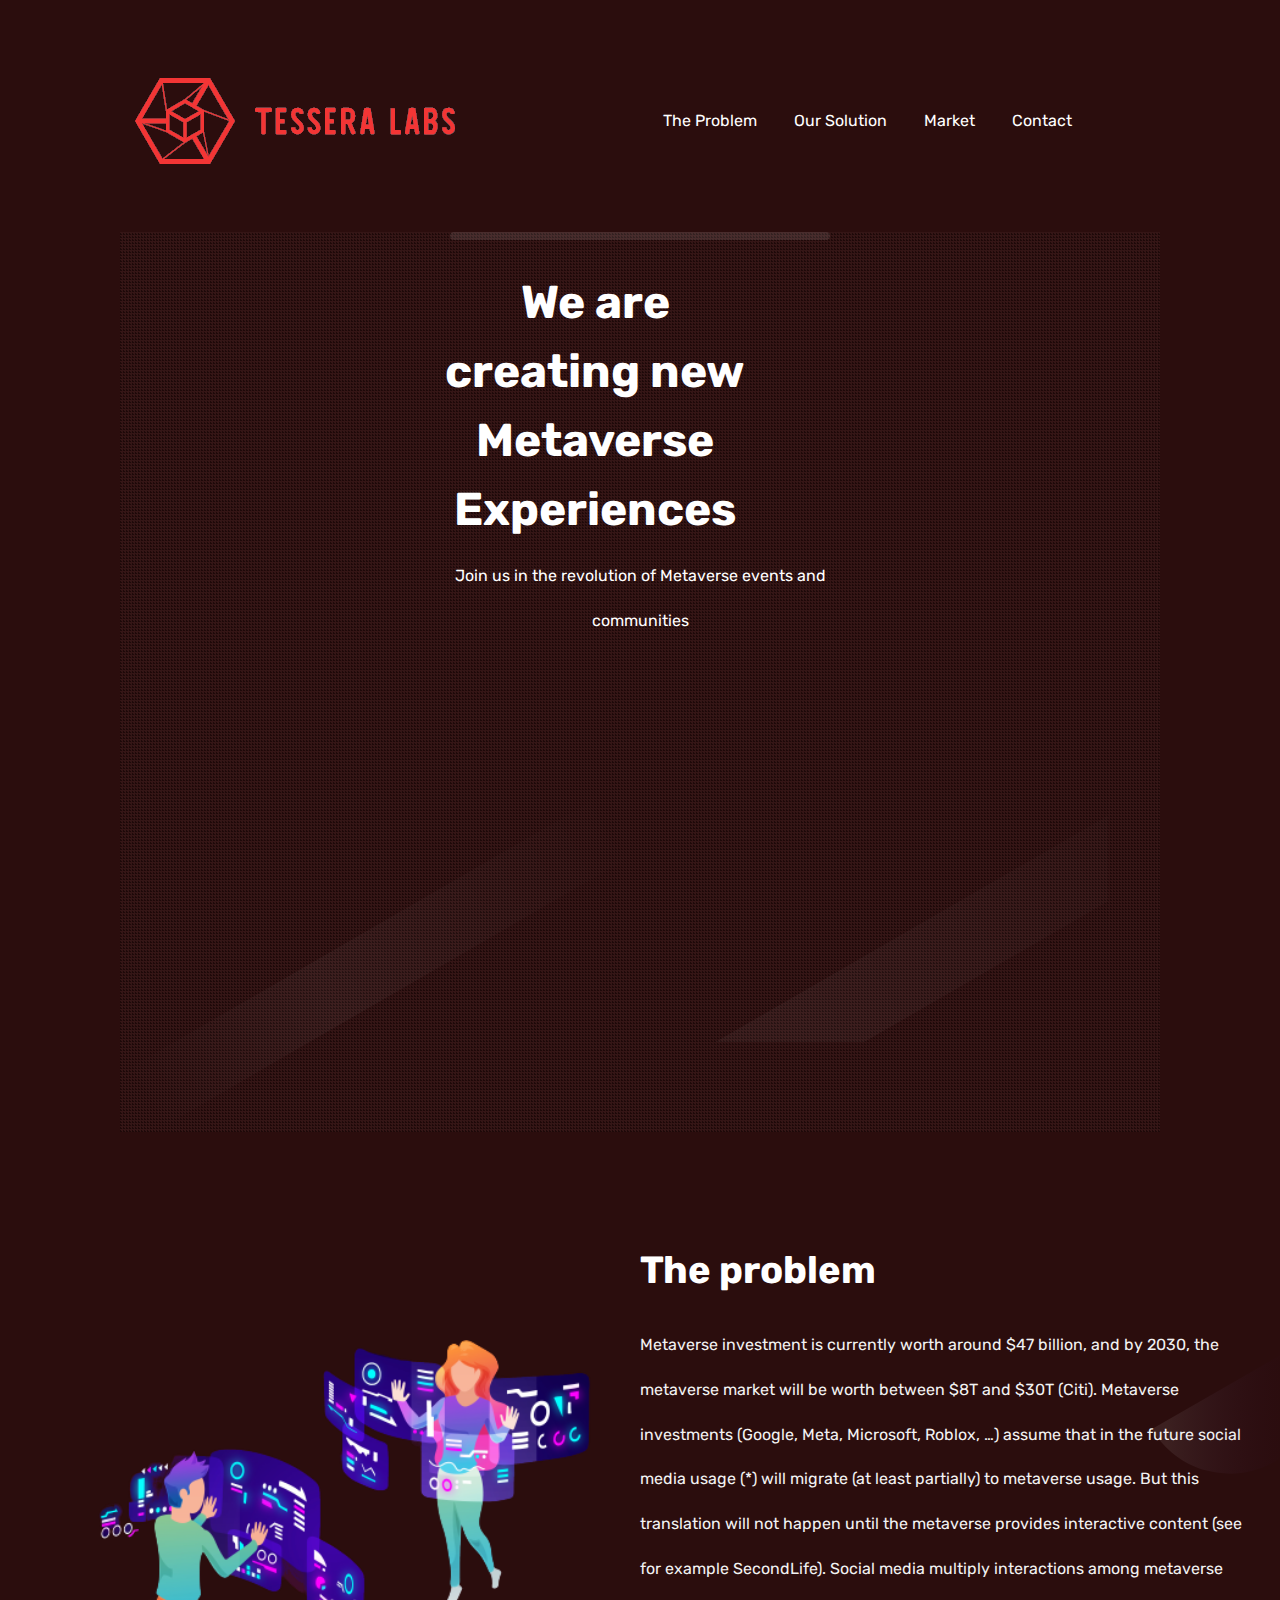
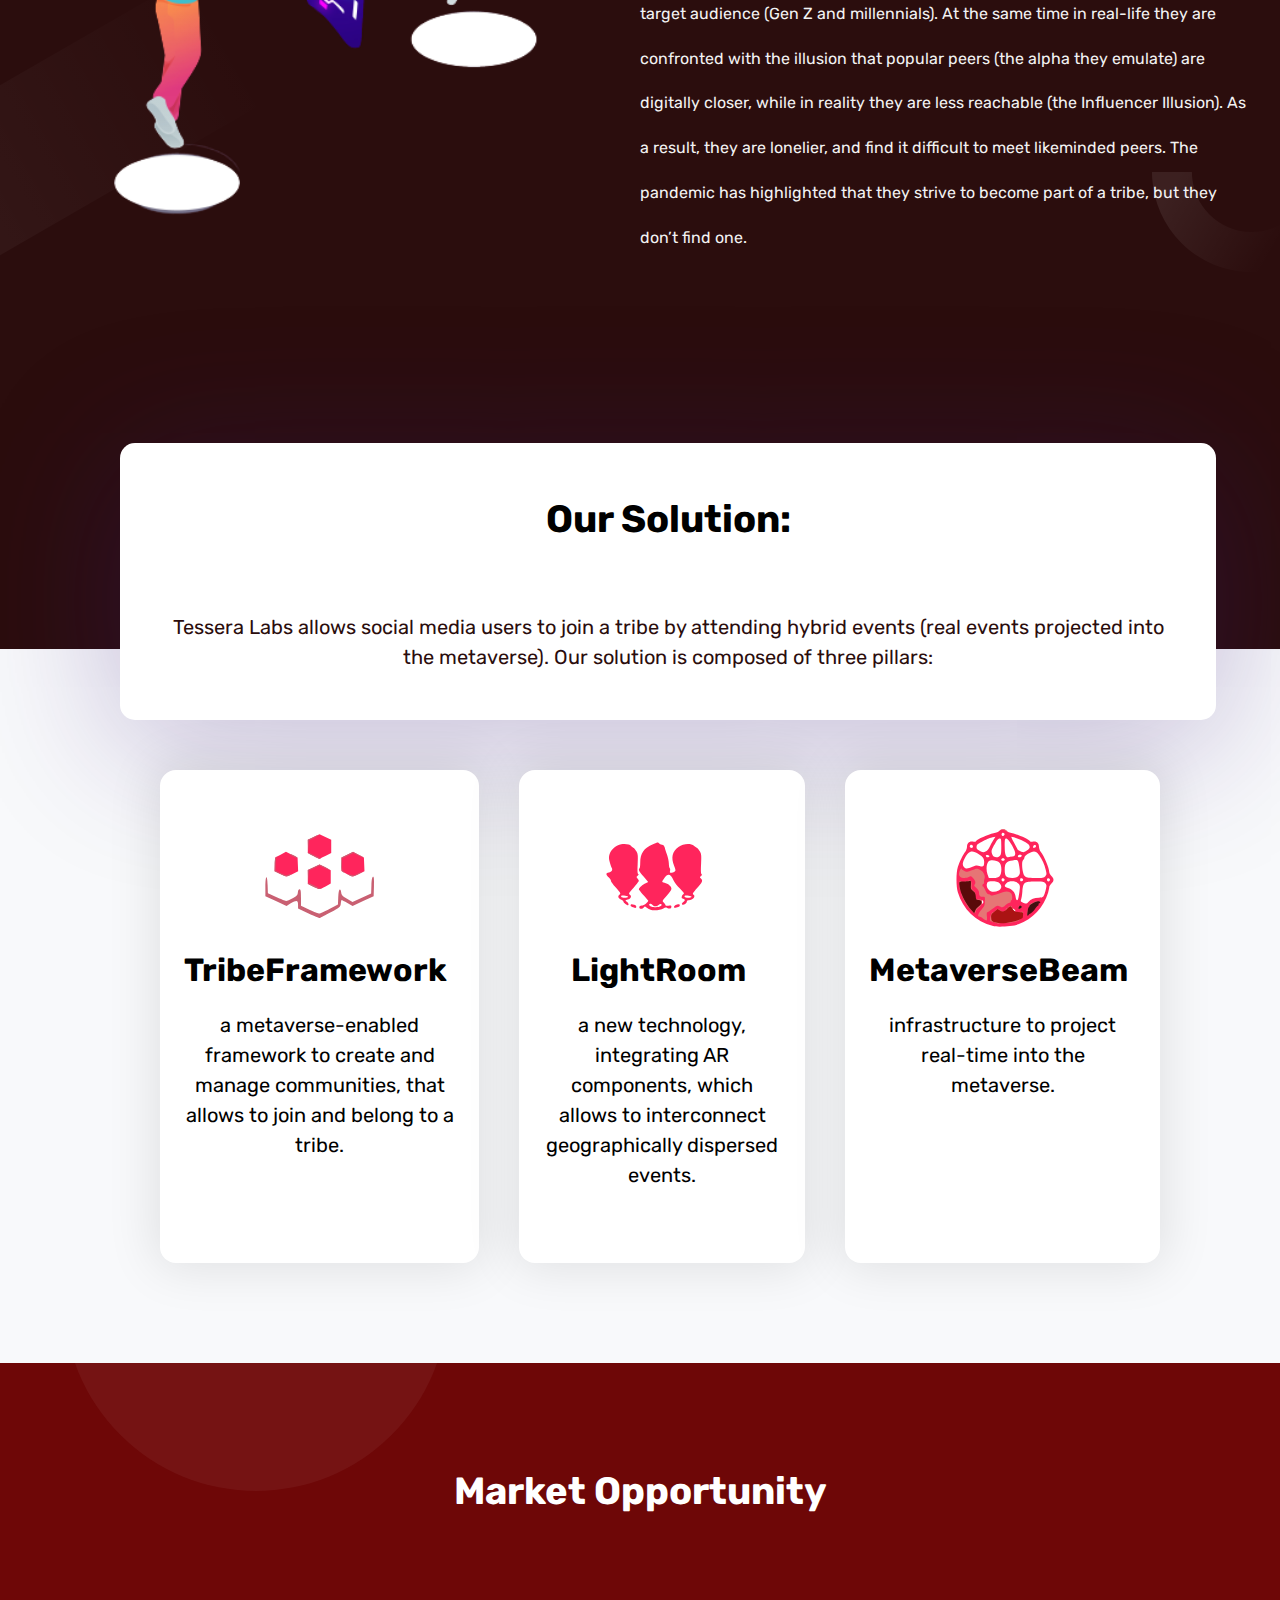
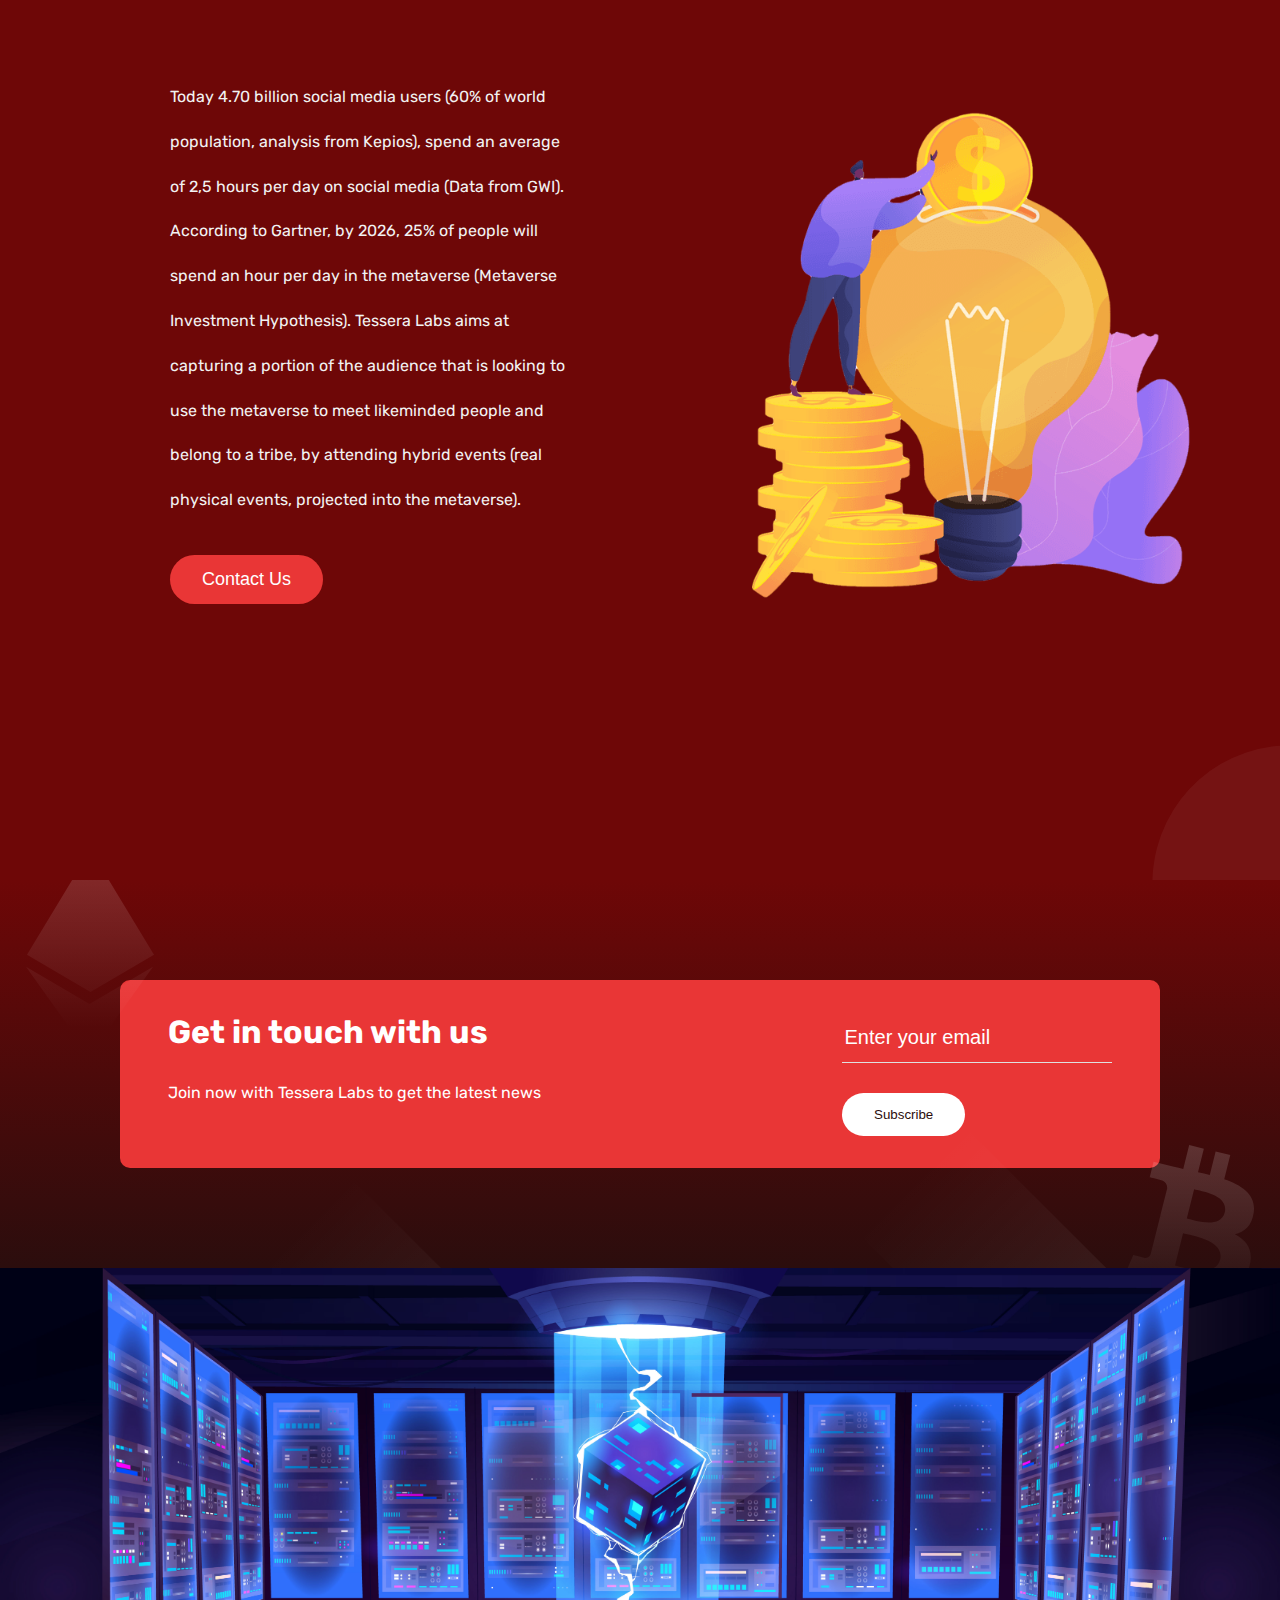
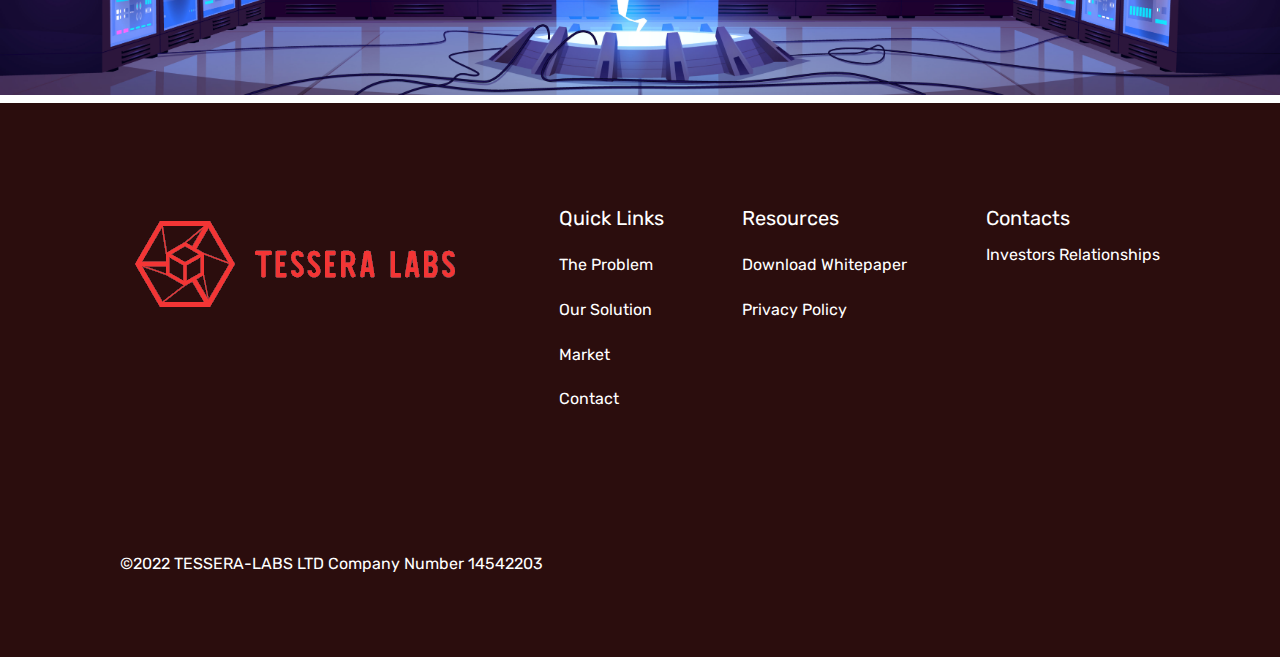
==== commit bad4ed9f: "Add privacy policy" ====
--- a/index.html
+++ b/index.html
@@ -225,6 +225,8 @@
           <ul class="nav__list">
             <li class="nav__list__item text text--small text--regular"><a
                 href="mailto:founders@tessera-labs.com">Download Whitepaper</a></li>
+                <li class="nav__list__item text text--small text--regular"><a
+                href="https://www.termsfeed.com/live/abd85042-80d9-4fd8-93d6-4e6577fca4ef">Privacy Policy</a></li>
 
           </ul>
         </nav>
--- a/css/styles.css
+++ b/css/styles.css
@@ -121,6 +121,10 @@
   letter-spacing: 1;
 }
 
+a {
+  color: white;
+}
+
 .text--white {
   color: var(--color-white);
 }
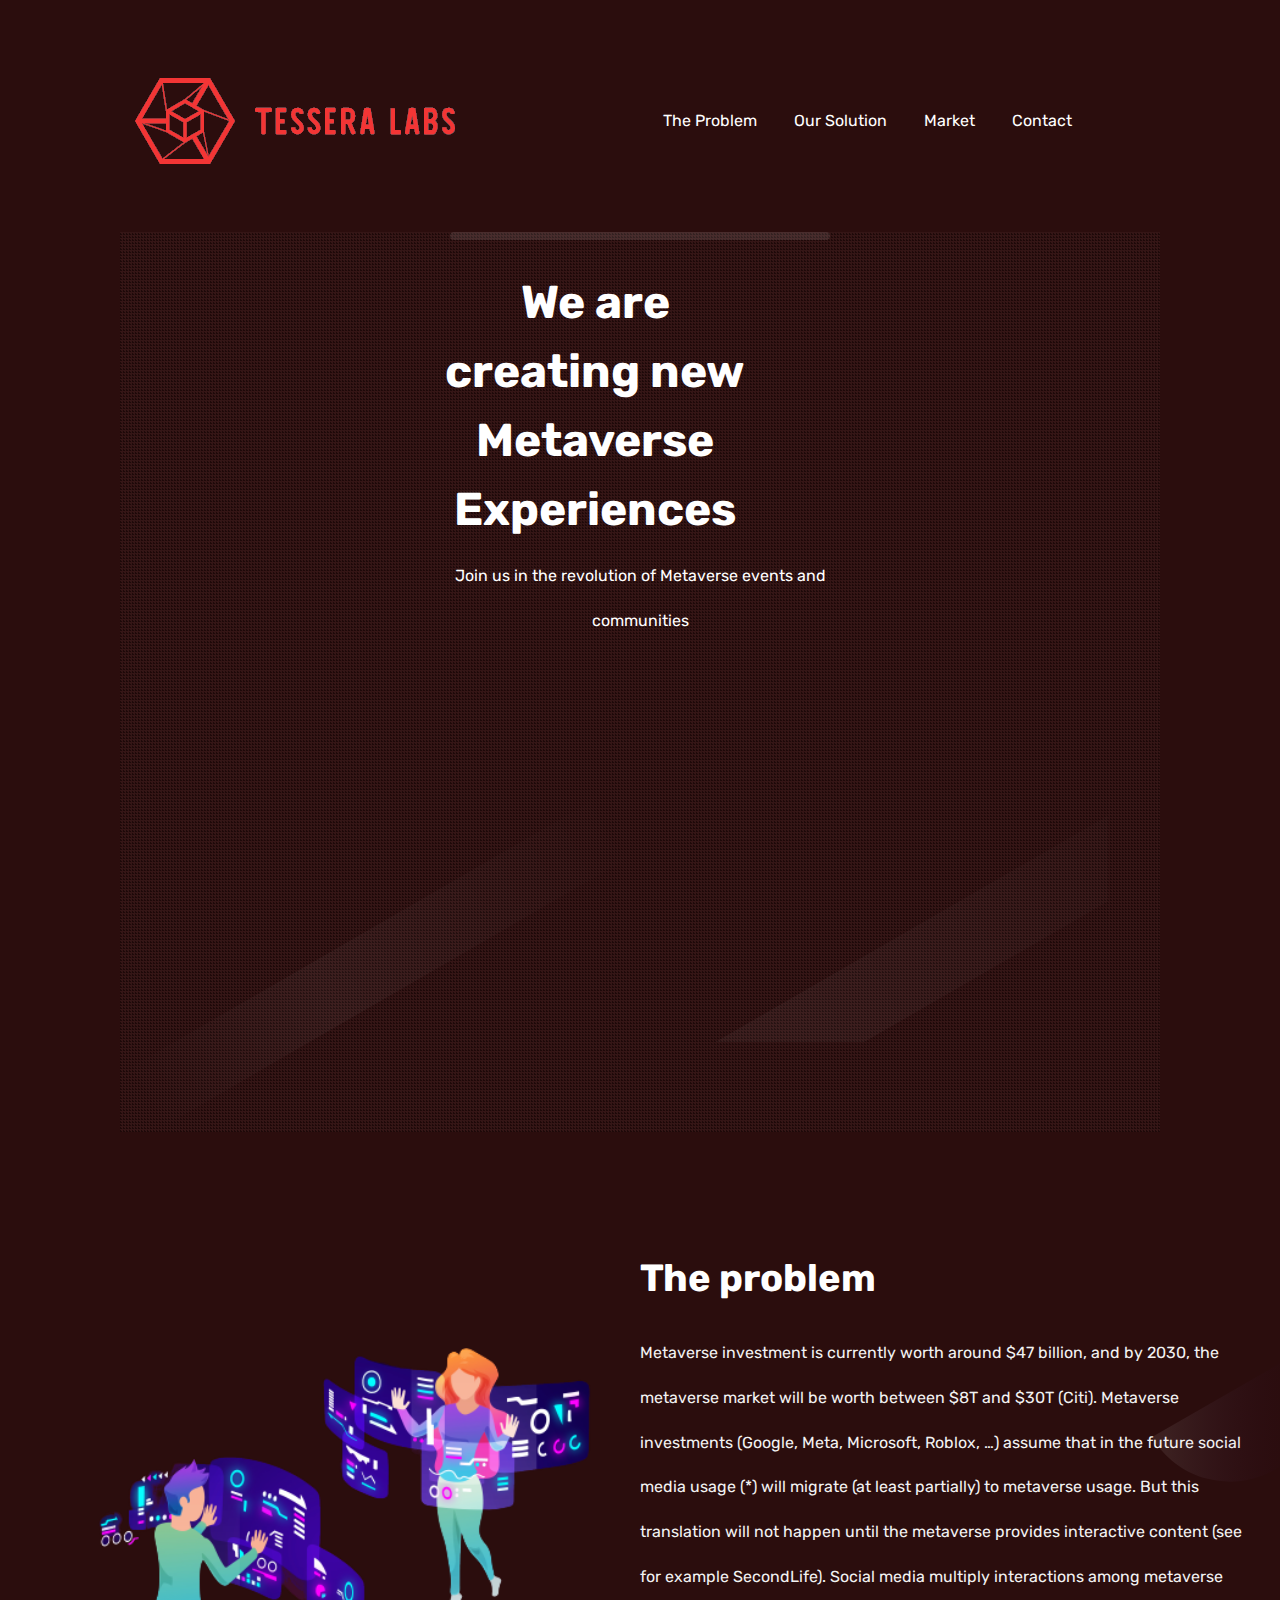
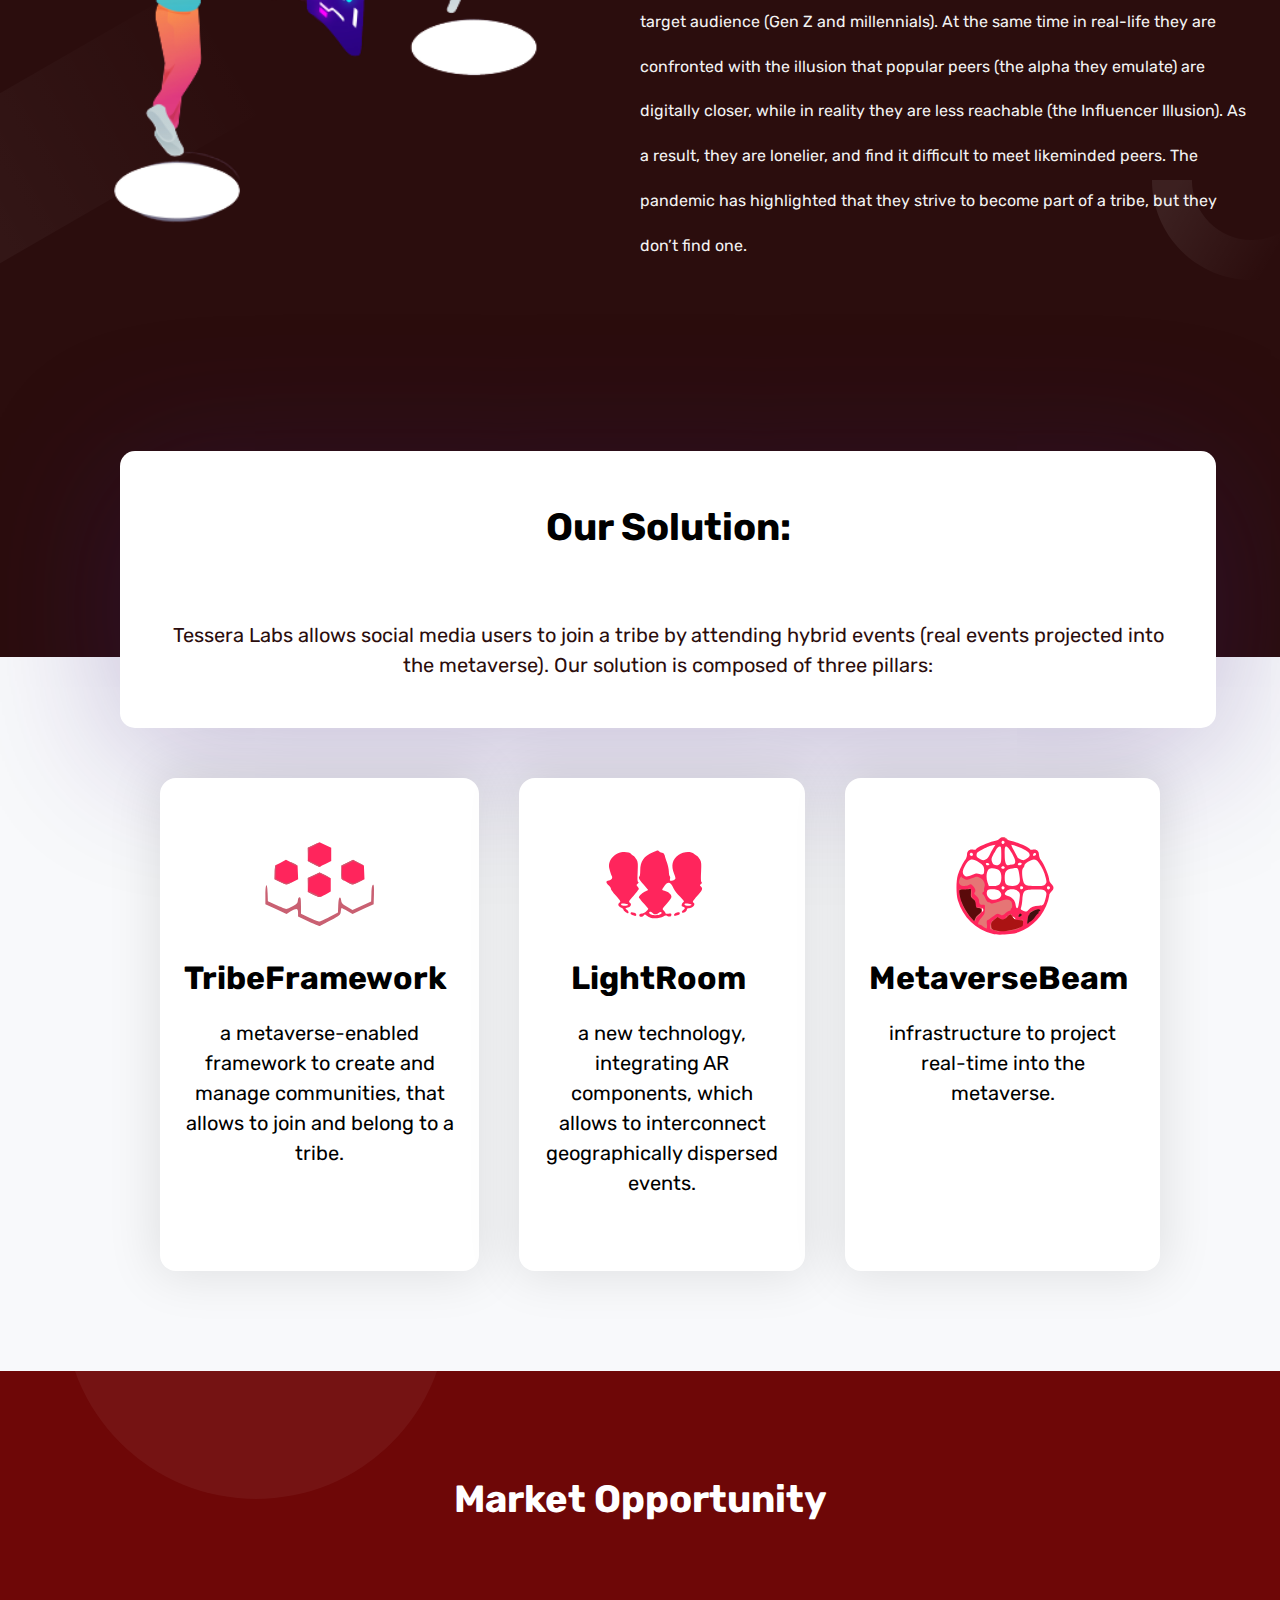
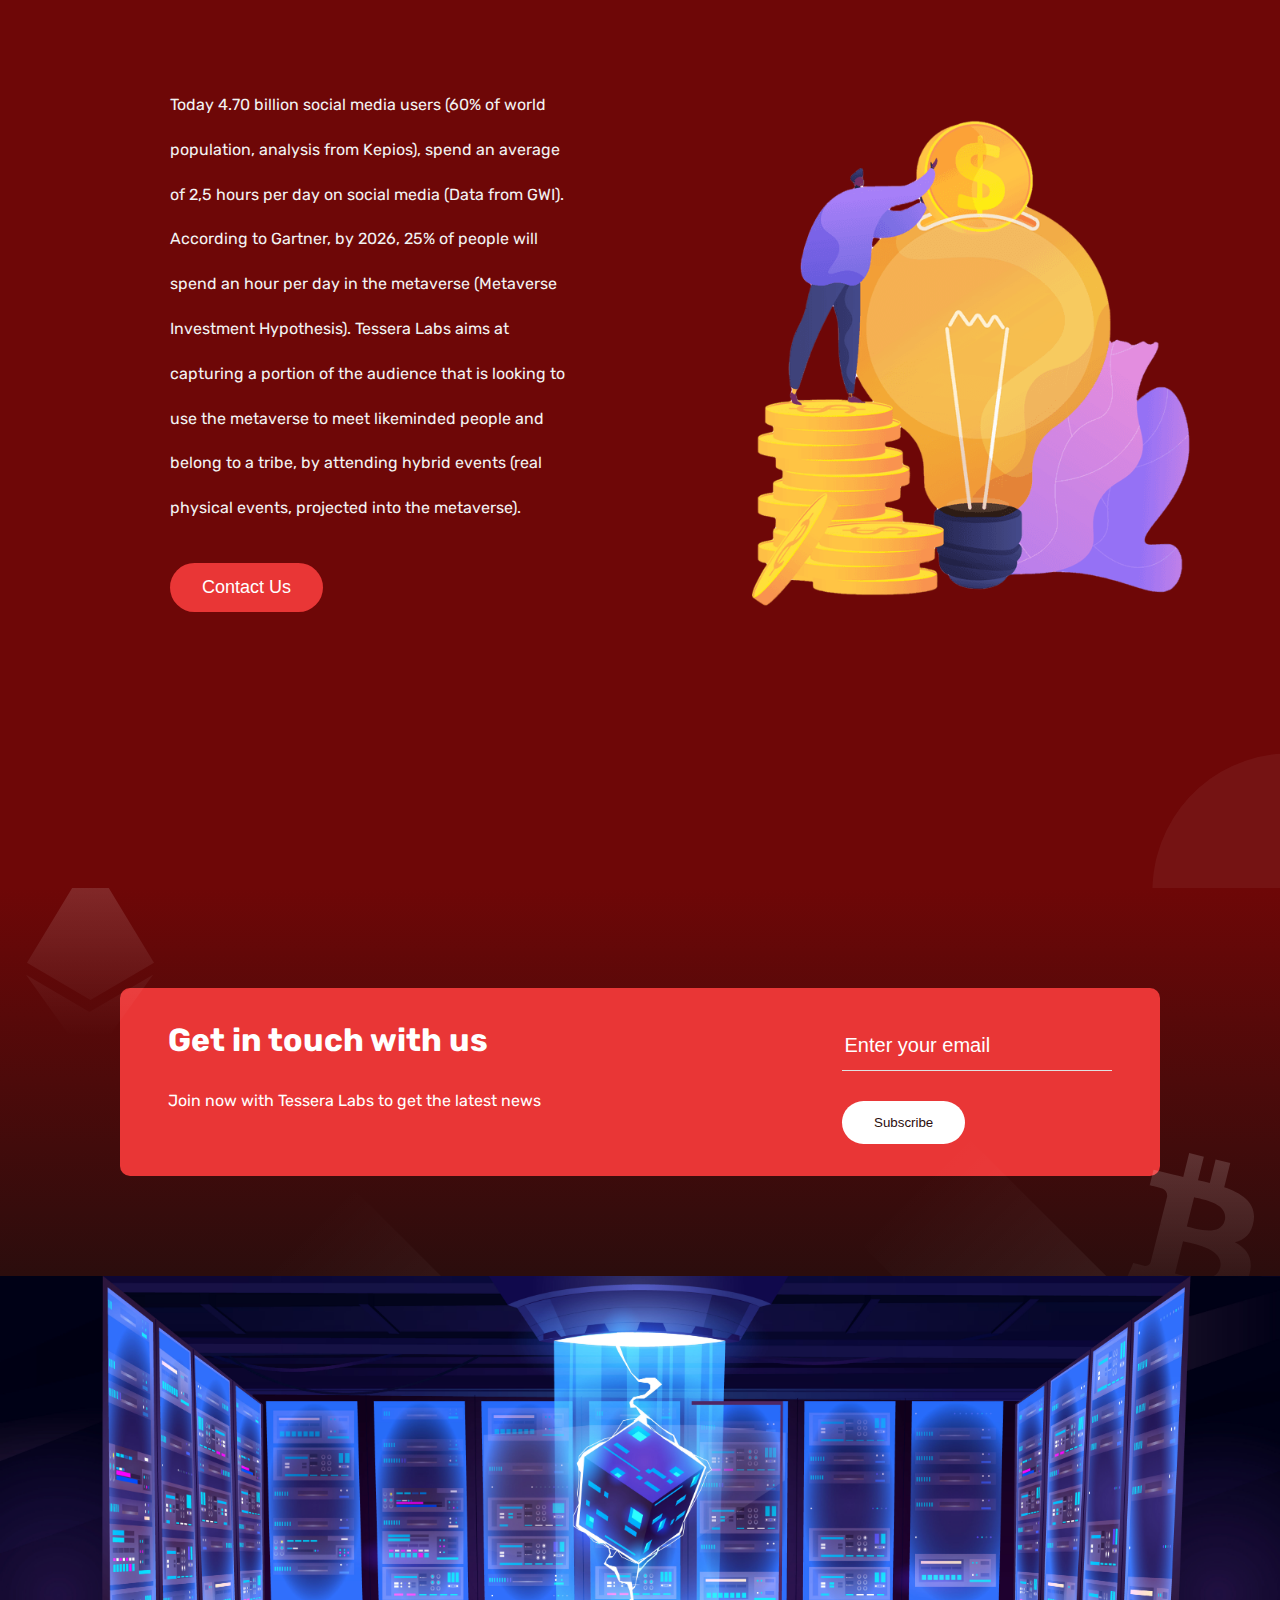
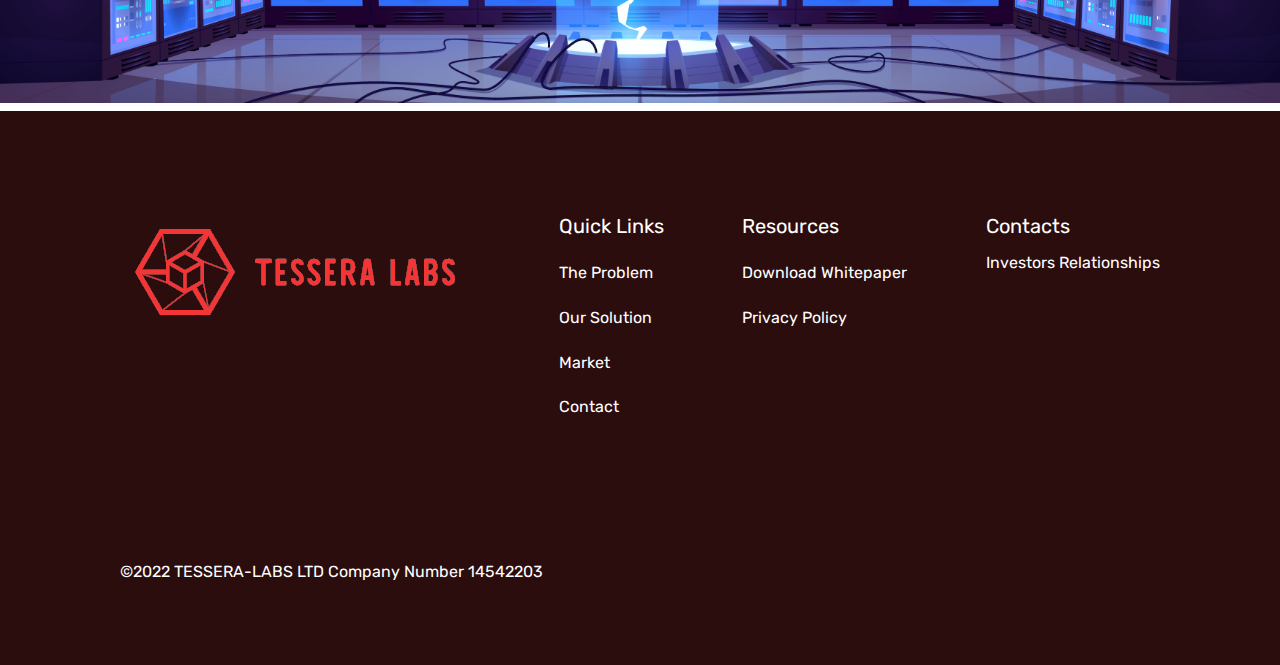
==== commit 8250cba5: "add gtag" ====
--- a/index.html
+++ b/index.html
@@ -224,7 +224,7 @@
           <p class="nav__title text text--medium">Resources</p>
           <ul class="nav__list">
             <li class="nav__list__item text text--small text--regular"><a
-                href="mailto:founders@tessera-labs.com">Download Whitepaper</a></li>
+                href="assets/tessera_whitepaper.pdf">Download Whitepaper</a></li>
                 <li class="nav__list__item text text--small text--regular"><a
                 href="https://www.termsfeed.com/live/abd85042-80d9-4fd8-93d6-4e6577fca4ef">Privacy Policy</a></li>
 
@@ -256,6 +256,15 @@
       horizontal: true,
     });
   </script>
+  <!-- Google tag (gtag.js) -->
+<script async src="https://www.googletagmanager.com/gtag/js?id=G-X51X9J2WL5"></script>
+<script>
+  window.dataLayer = window.dataLayer || [];
+  function gtag(){dataLayer.push(arguments);}
+  gtag('js', new Date());
+
+  gtag('config', 'G-X51X9J2WL5');
+</script>
 </body>
 
 </html>--- a/css/styles.css
+++ b/css/styles.css
@@ -421,7 +421,6 @@
   position: relative;
   overflow: hidden;
   width: 100%;
-  height: 100vh;
   background: url(image/video2.mp4) no-repeat center center/cover;
 }
 video {
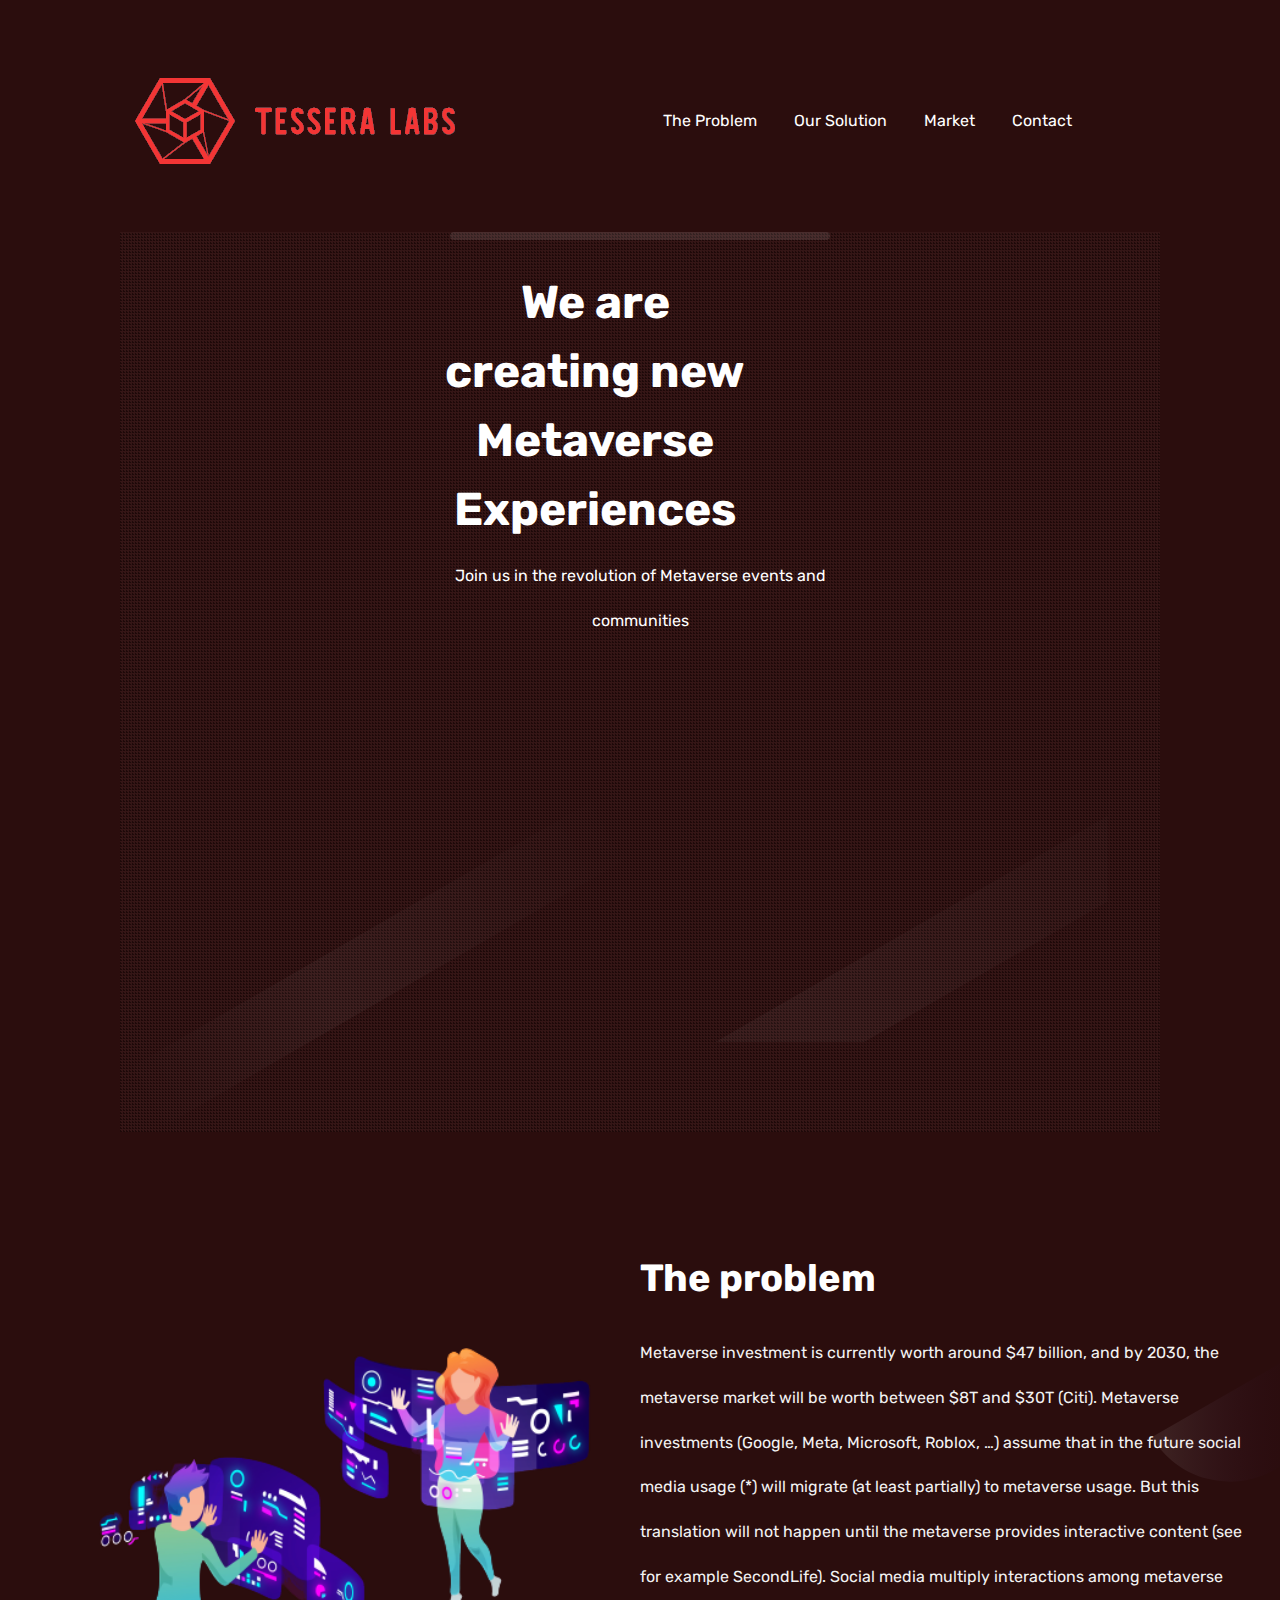
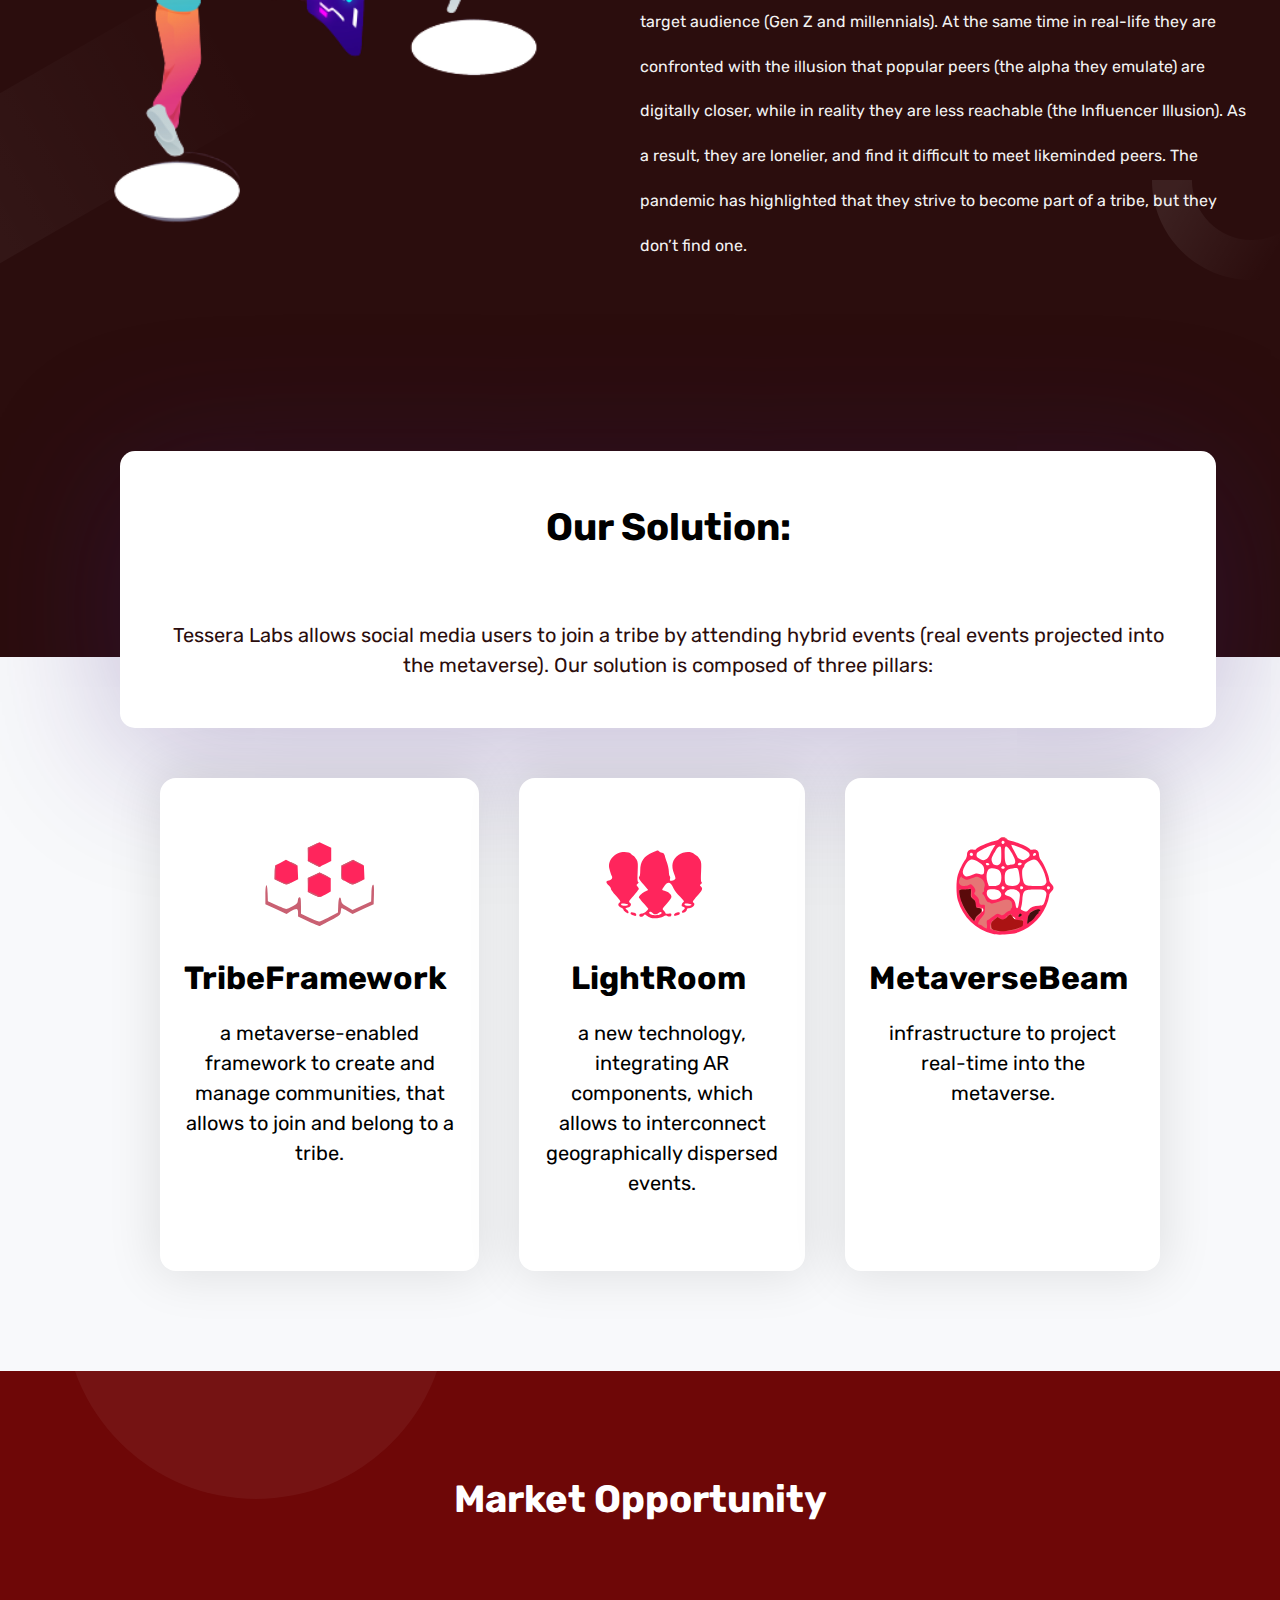
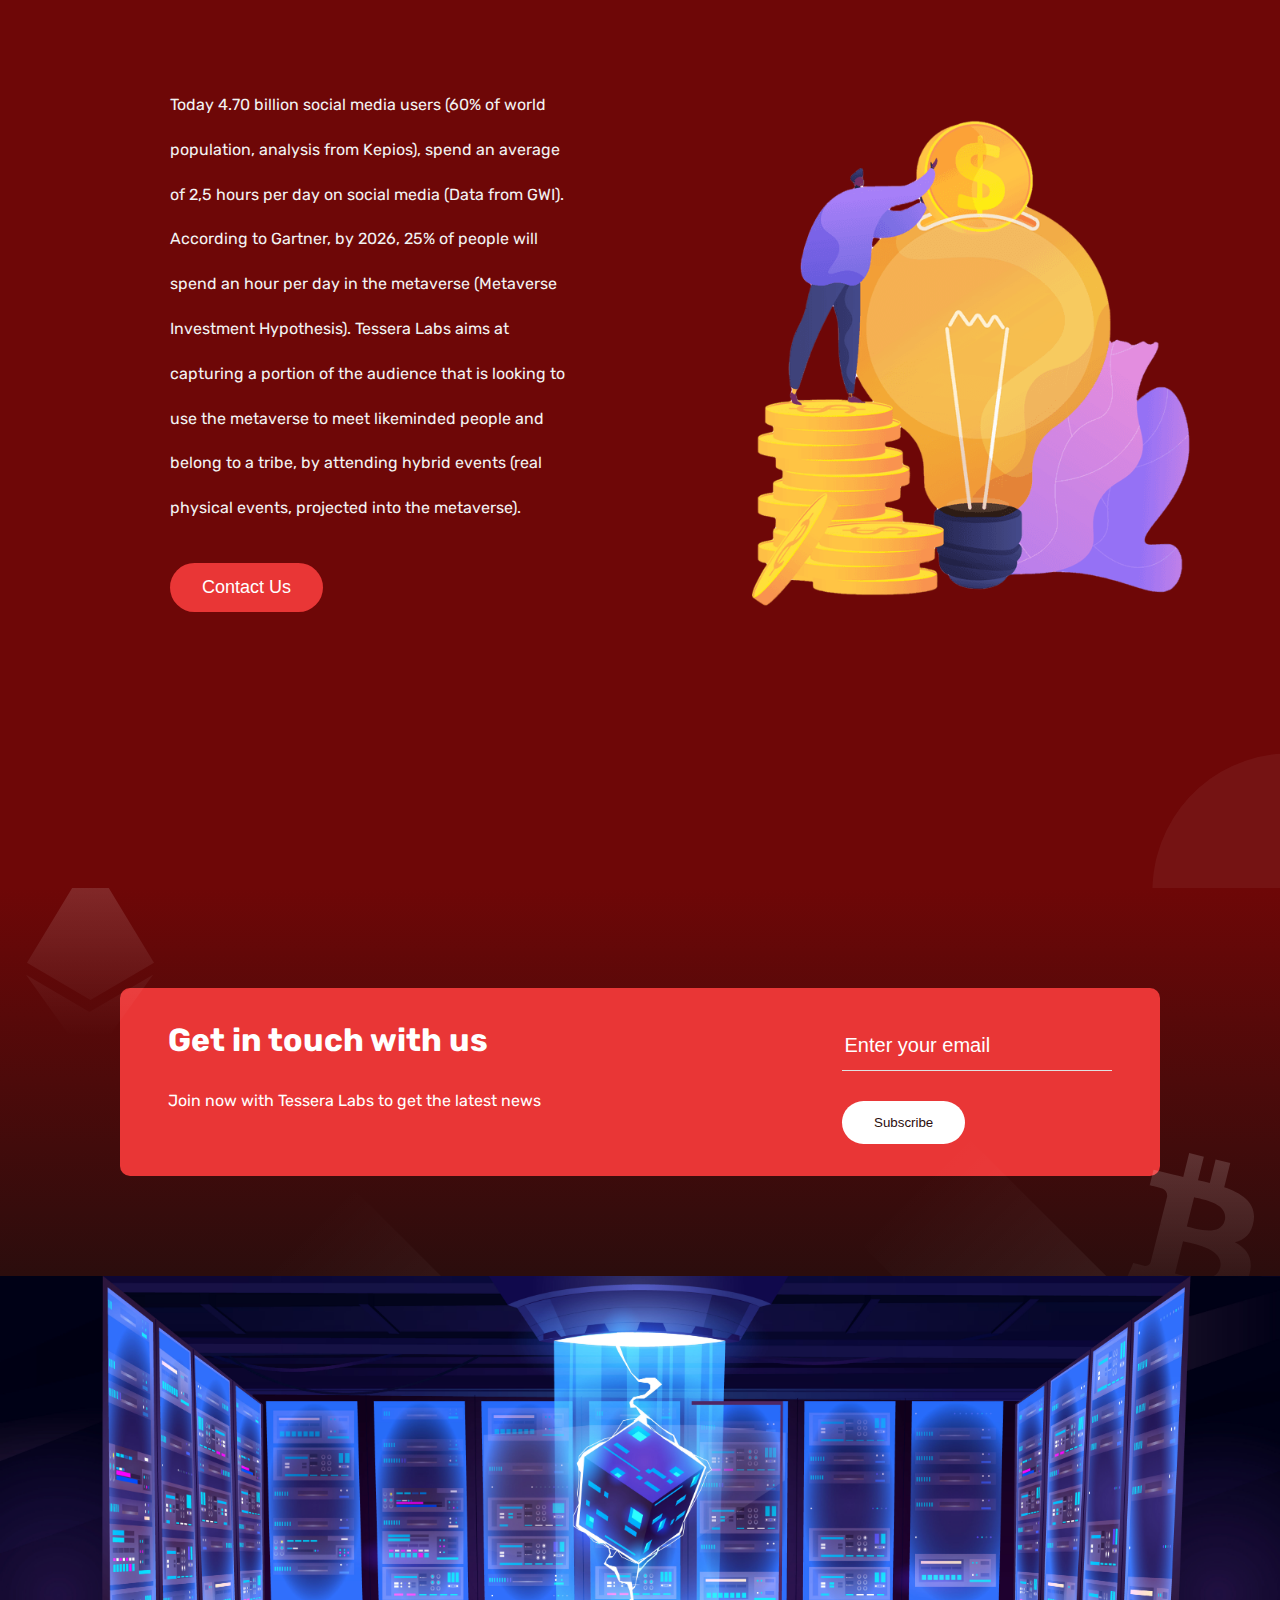
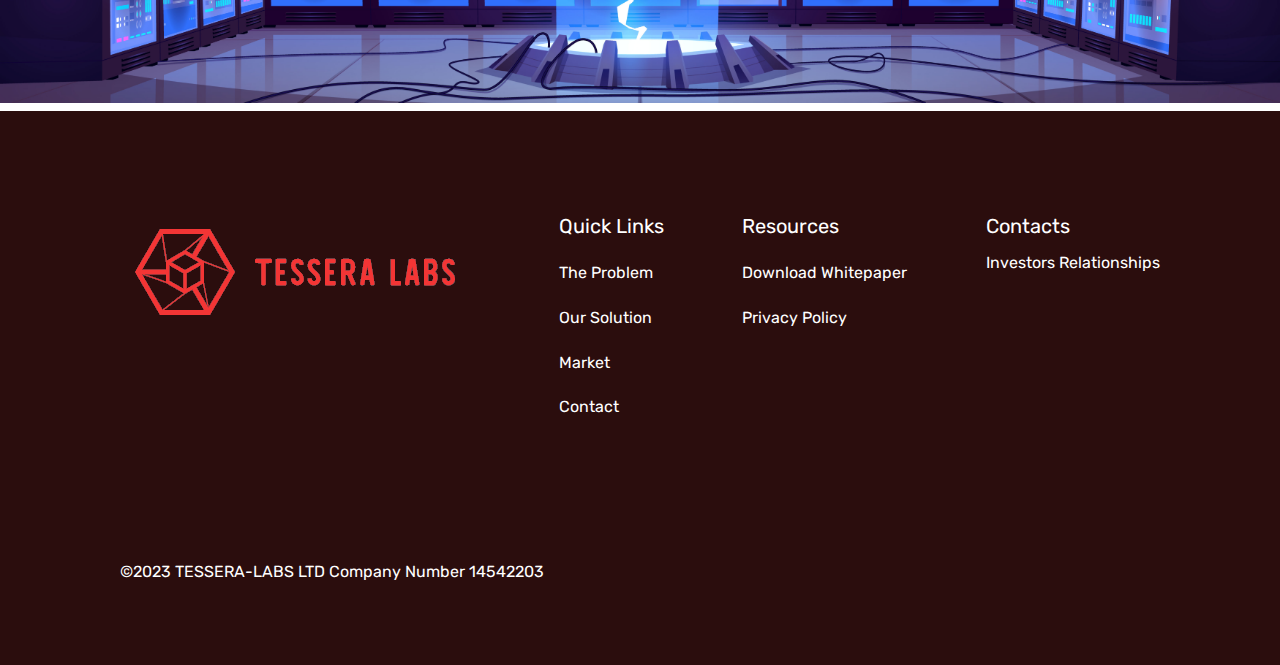
==== commit 4ba97b67: "add signup page" ====
--- a/index.html
+++ b/index.html
@@ -5,7 +5,7 @@
   <meta charset="UTF-8" />
   <meta http-equiv="X-UA-Compatible" content="IE=edge" />
   <meta name="viewport" content="width=device-width, initial-scale=1.0" />
-  <title>Tessera Labs</title>
+  <title>Tessera Labs Home</title>
   <link rel="stylesheet" href="css/reset.css" />
   <link rel="stylesheet" href="css/styles.css" />
   <script src="https://cdnjs.cloudflare.com/ajax/libs/rellax/1.12.1/rellax.min.js"
@@ -244,7 +244,7 @@
       </div>
     </div>
     <div class="footer__bottom">
-      <div class="footer__bottom__copyright text text--small text--regular">&copy;2022 TESSERA-LABS LTD Company Number
+      <div class="footer__bottom__copyright text text--small text--regular">&copy;2023 TESSERA-LABS LTD Company Number
         14542203</div>
     </div>
   </footer>
@@ -265,6 +265,12 @@
 
   gtag('config', 'G-X51X9J2WL5');
 </script>
+<script type="text/javascript">
+  var _iub = _iub || [];
+  _iub.csConfiguration = {"askConsentAtCookiePolicyUpdate":true,"countryDetection":true,"enableLgpd":true,"enableUspr":true,"floatingPreferencesButtonDisplay":"anchored-center-right","lang":"en","lgpdAppliesGlobally":false,"perPurposeConsent":true,"whitelabel":false,"cookiePolicyId":40897561,"siteId":3084597, "banner":{ "acceptButtonCaptionColor":"#FFFFFF","acceptButtonColor":"#891703","acceptButtonDisplay":true,"backgroundColor":"#F9F9F8","closeButtonDisplay":false,"customizeButtonCaptionColor":"#000000","customizeButtonColor":"#E1E1E1","customizeButtonDisplay":true,"explicitWithdrawal":true,"listPurposes":true,"linksColor":"#891703","position":"float-bottom-center","rejectButtonCaptionColor":"#FFFFFF","rejectButtonColor":"#891703","rejectButtonDisplay":true,"showPurposesToggles":true,"theme":"asphalt-neutral","textColor":"#000000" }};
+  </script>
+  <script type="text/javascript" src="//cdn.iubenda.com/cs/gpp/stub.js"></script>
+  <script type="text/javascript" src="//cdn.iubenda.com/cs/iubenda_cs.js" charset="UTF-8" async></script>
 </body>
 
 </html>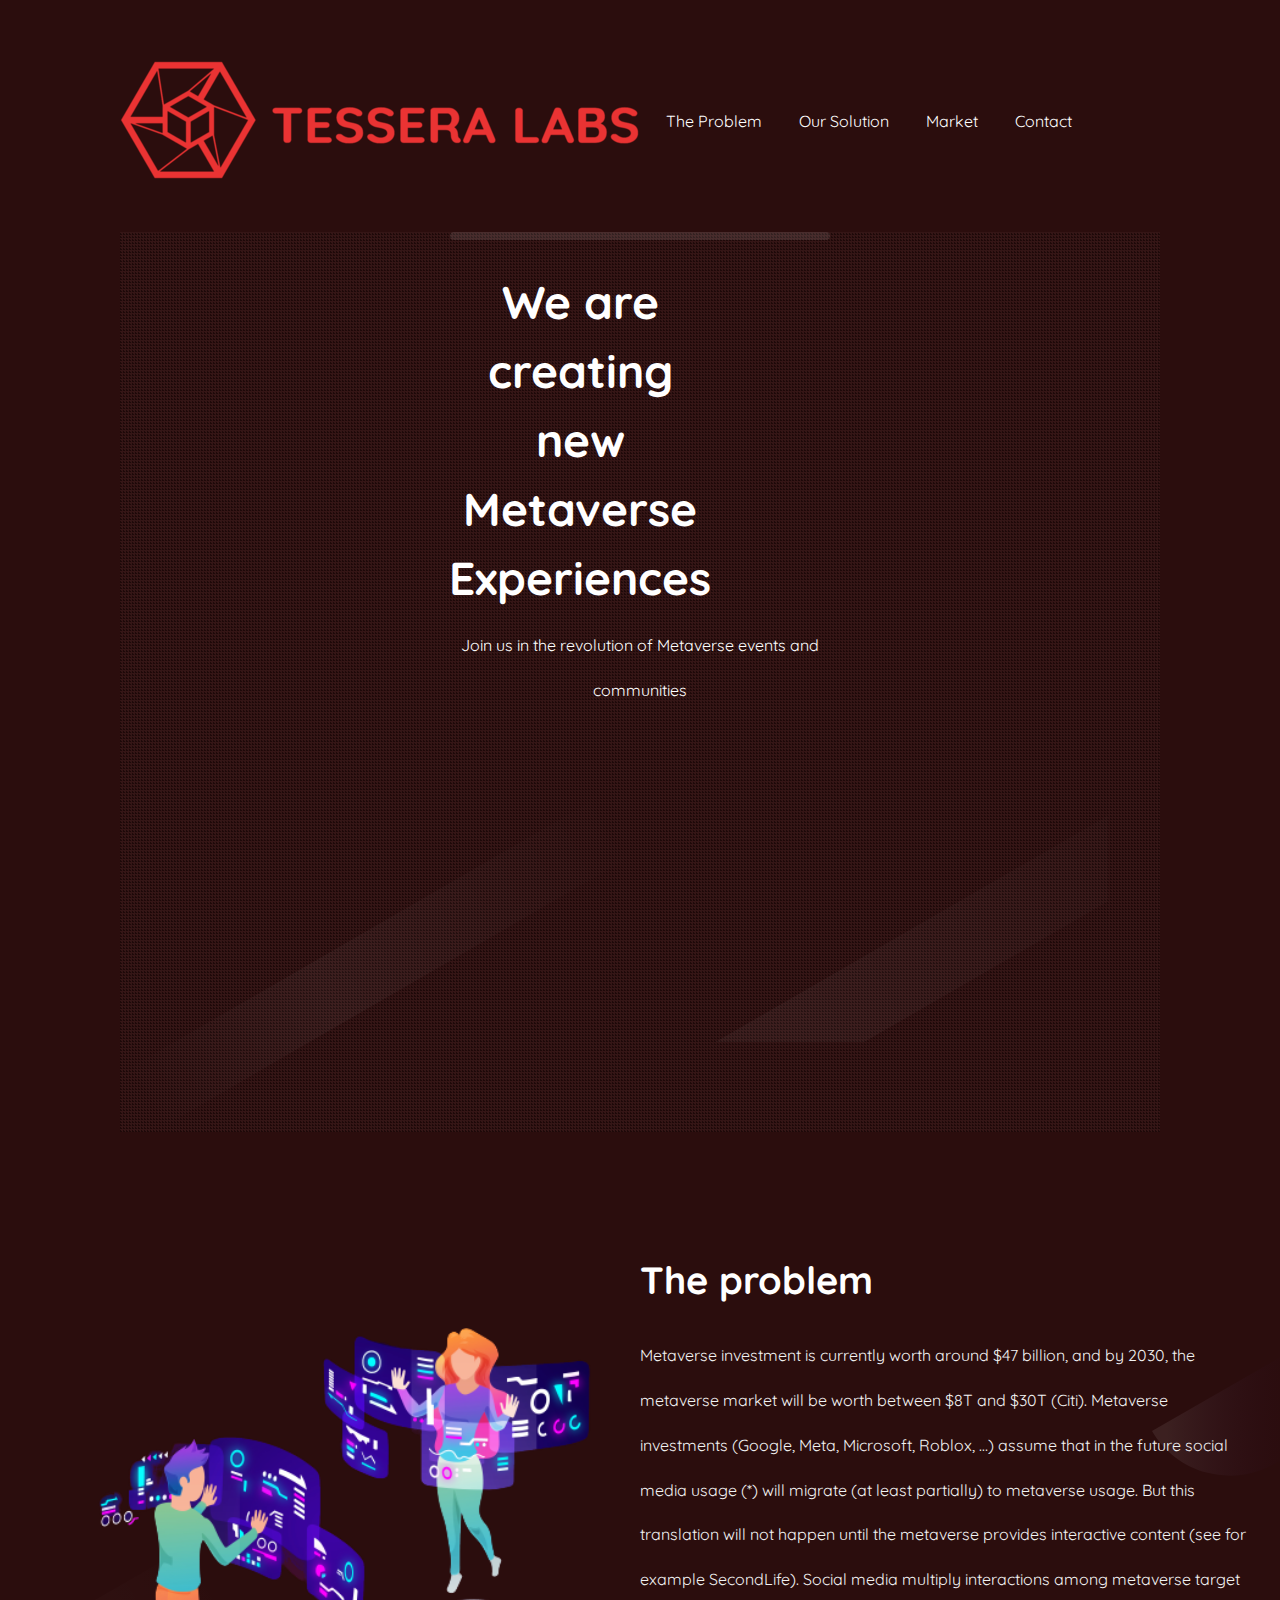
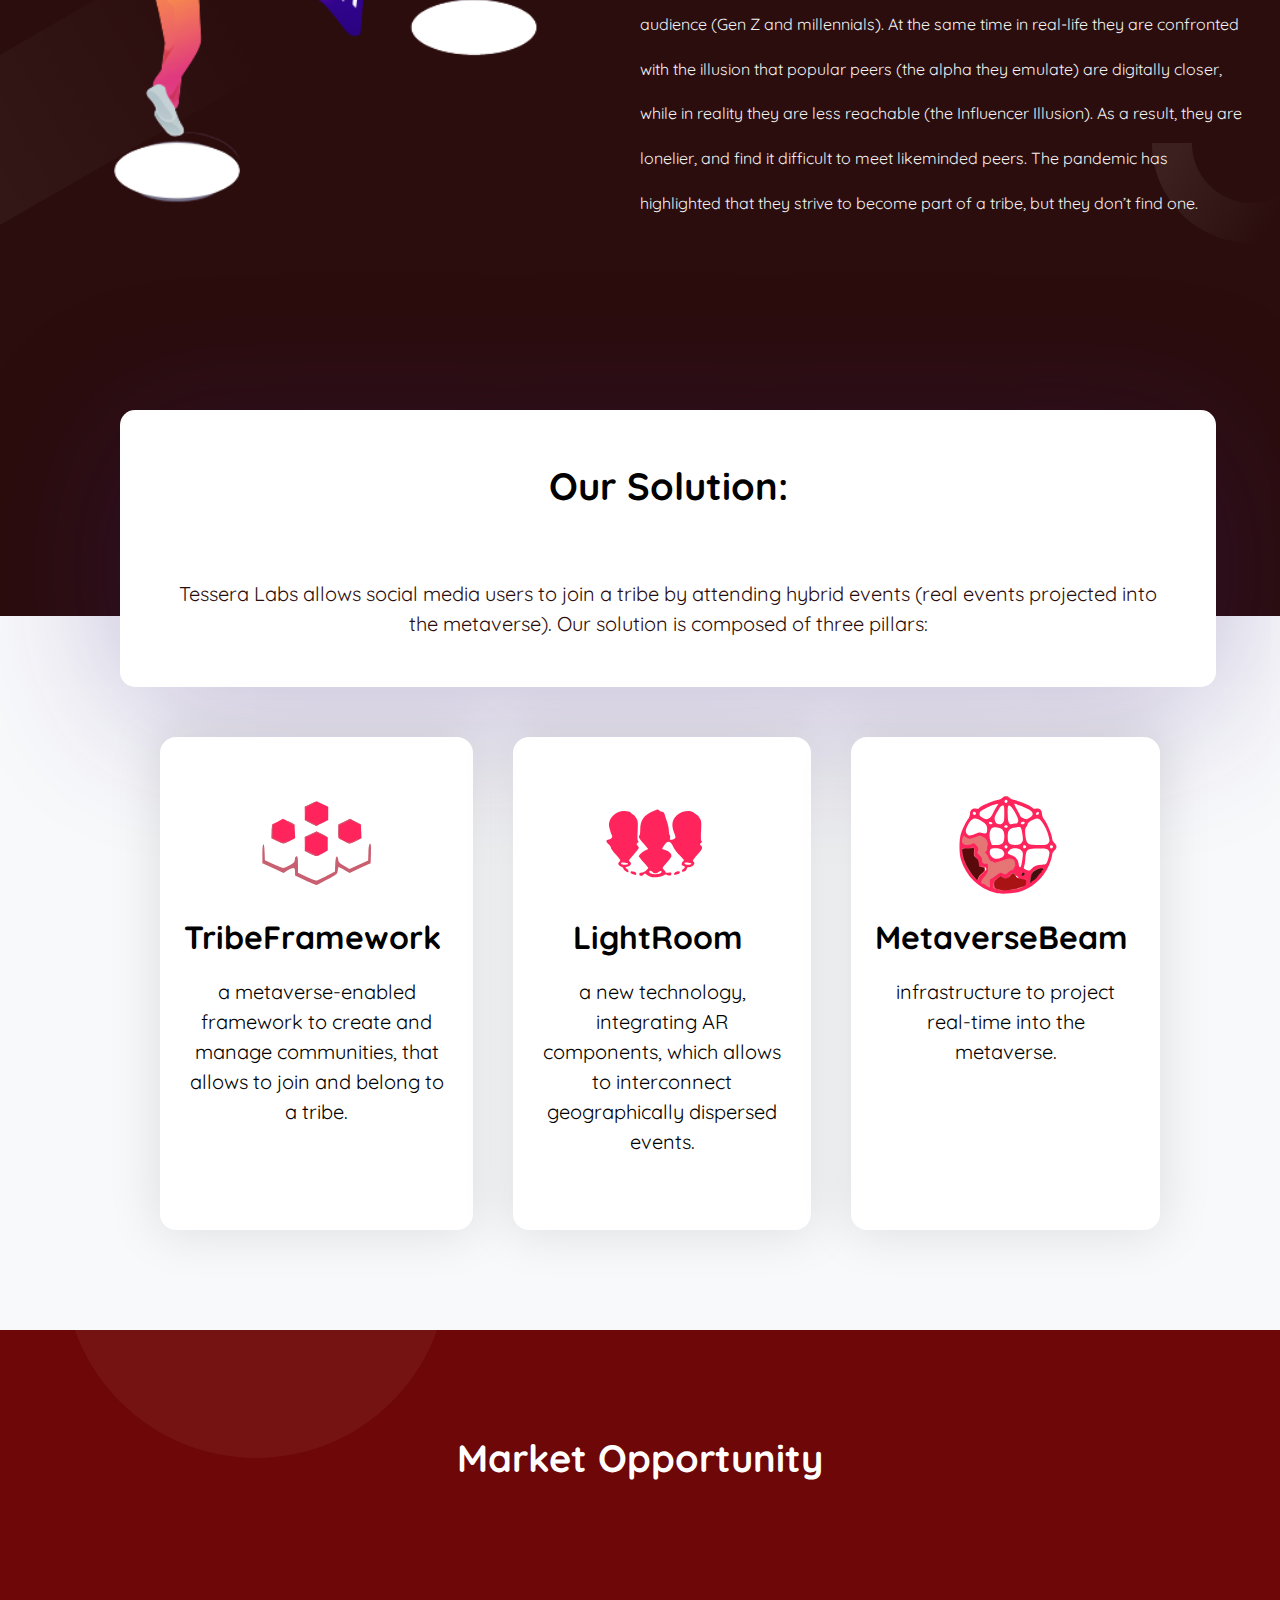
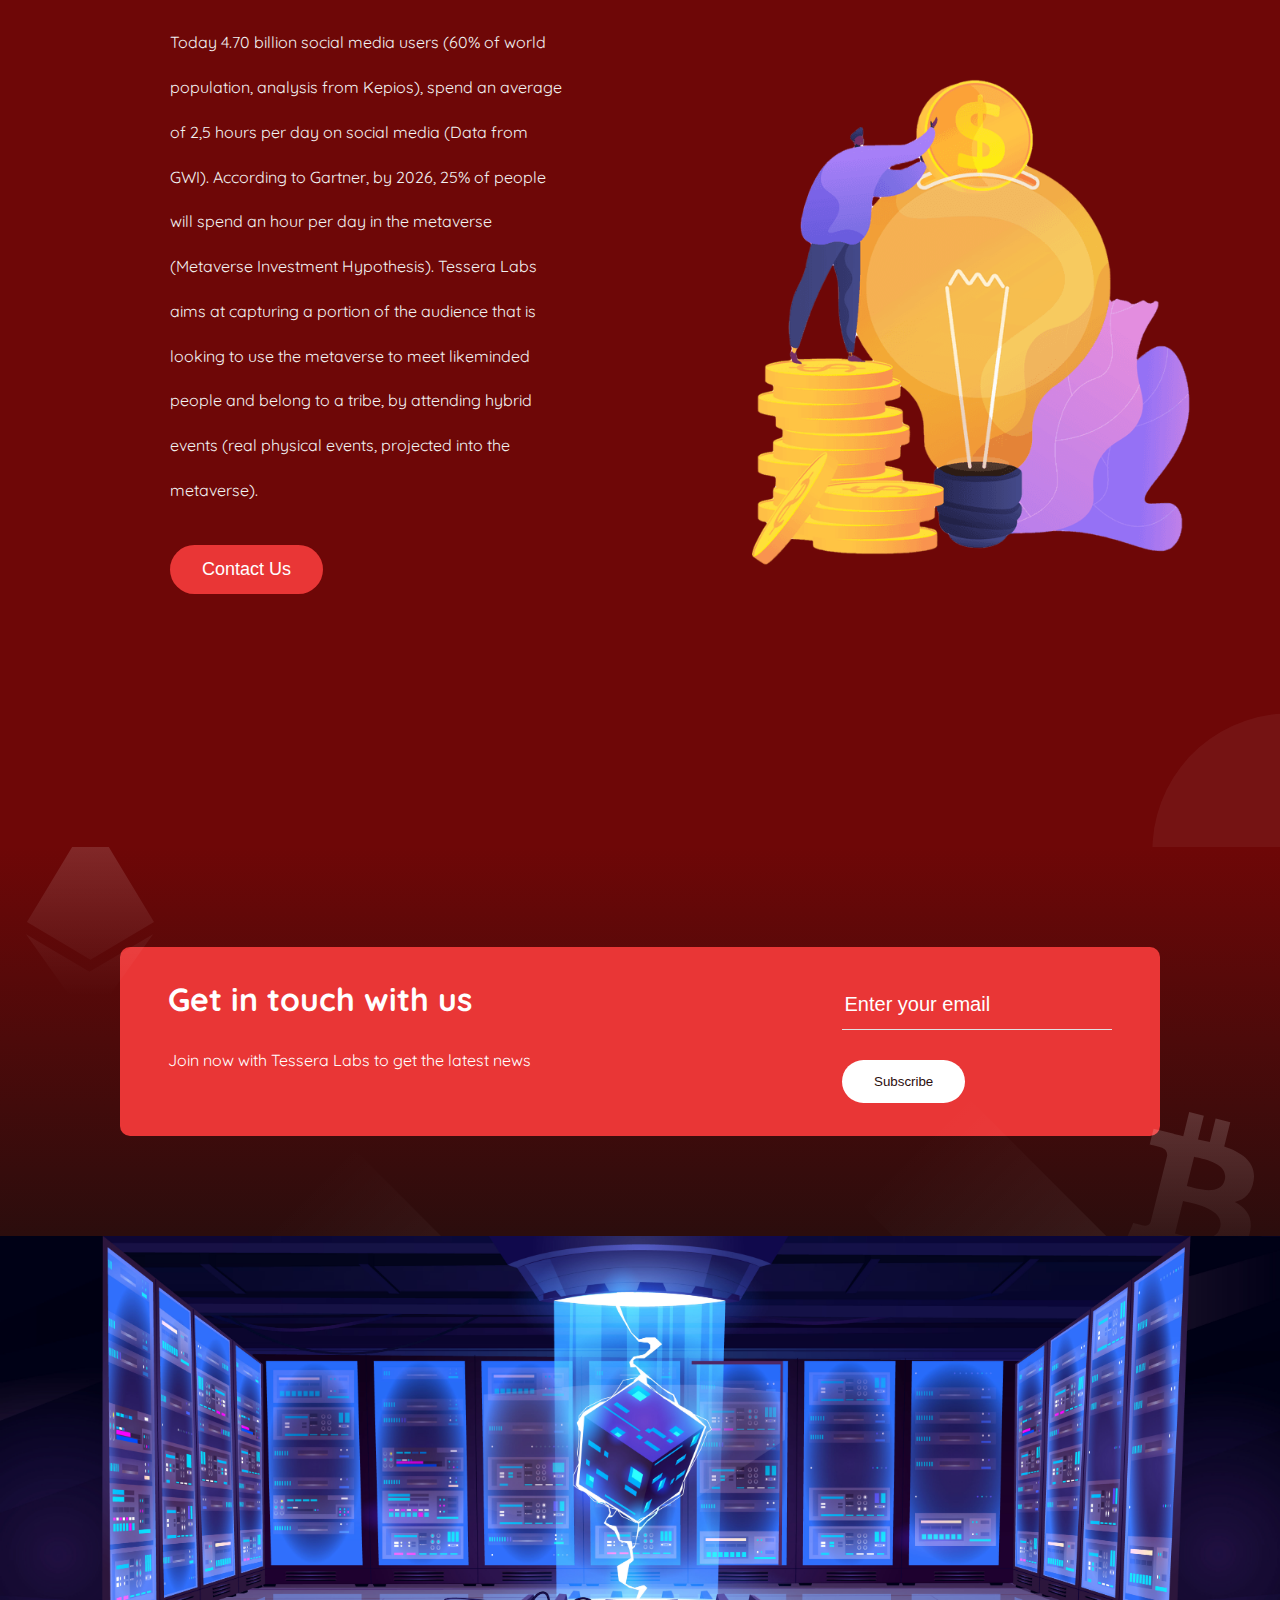
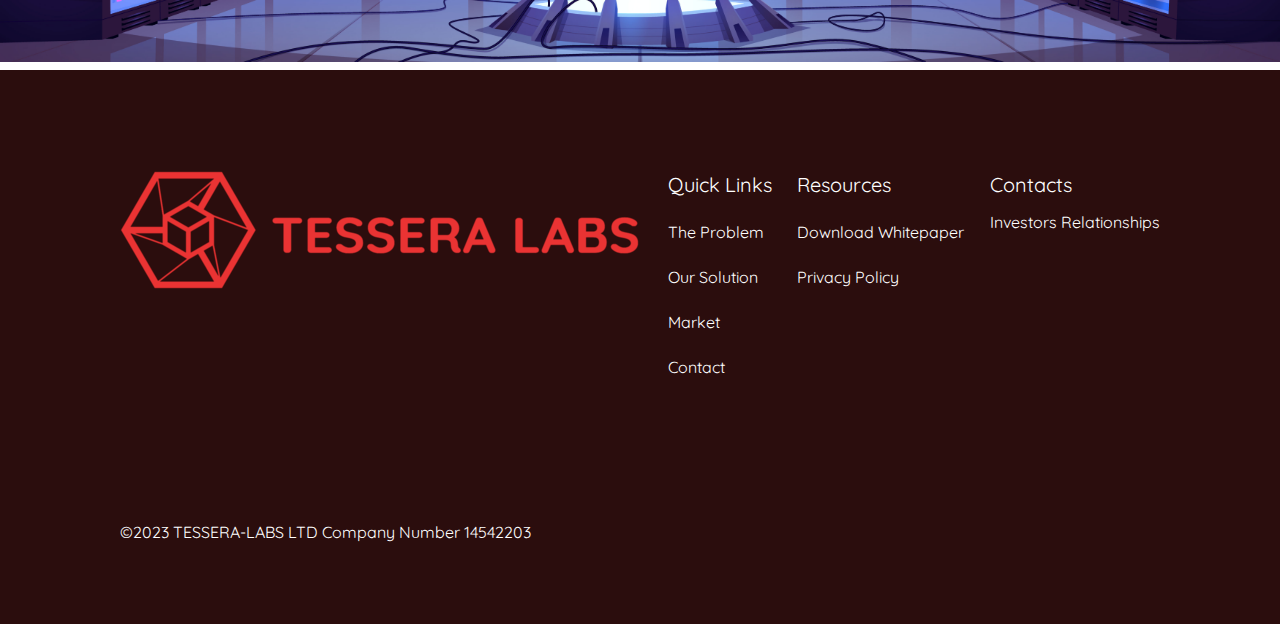
==== commit d992c1ee: "edit font" ====
--- a/index.html
+++ b/index.html
@@ -137,7 +137,7 @@
           <span class="text--standart text--medium"><a href="mailto:founders@tessera-labs.com">Contact Us</a></span>
         </button>
       </div>
-      <img src="images/market.png" alt="Bitcoin graph" />
+      <img src="images/market.png"  />
     </div>
 
 
--- a/css/styles.css
+++ b/css/styles.css
@@ -1,5 +1,5 @@
 /* External Fonts */
-@import url("https://fonts.googleapis.com/css2?family=Rubik:wght@400;500;700&display=swap");
+@import url("https://fonts.googleapis.com/css2?family=Quicksand:wght@400;500;700&display=swap");
 
 /* Colors */
 :root {
@@ -46,8 +46,8 @@
 }
 
 html {
-  font-size: 50%;
-  font-family: "Rubik", sans-serif;
+    font-size: 50%;
+    font-family: "Quicksand", sans-serif;
 }
 
 body {
